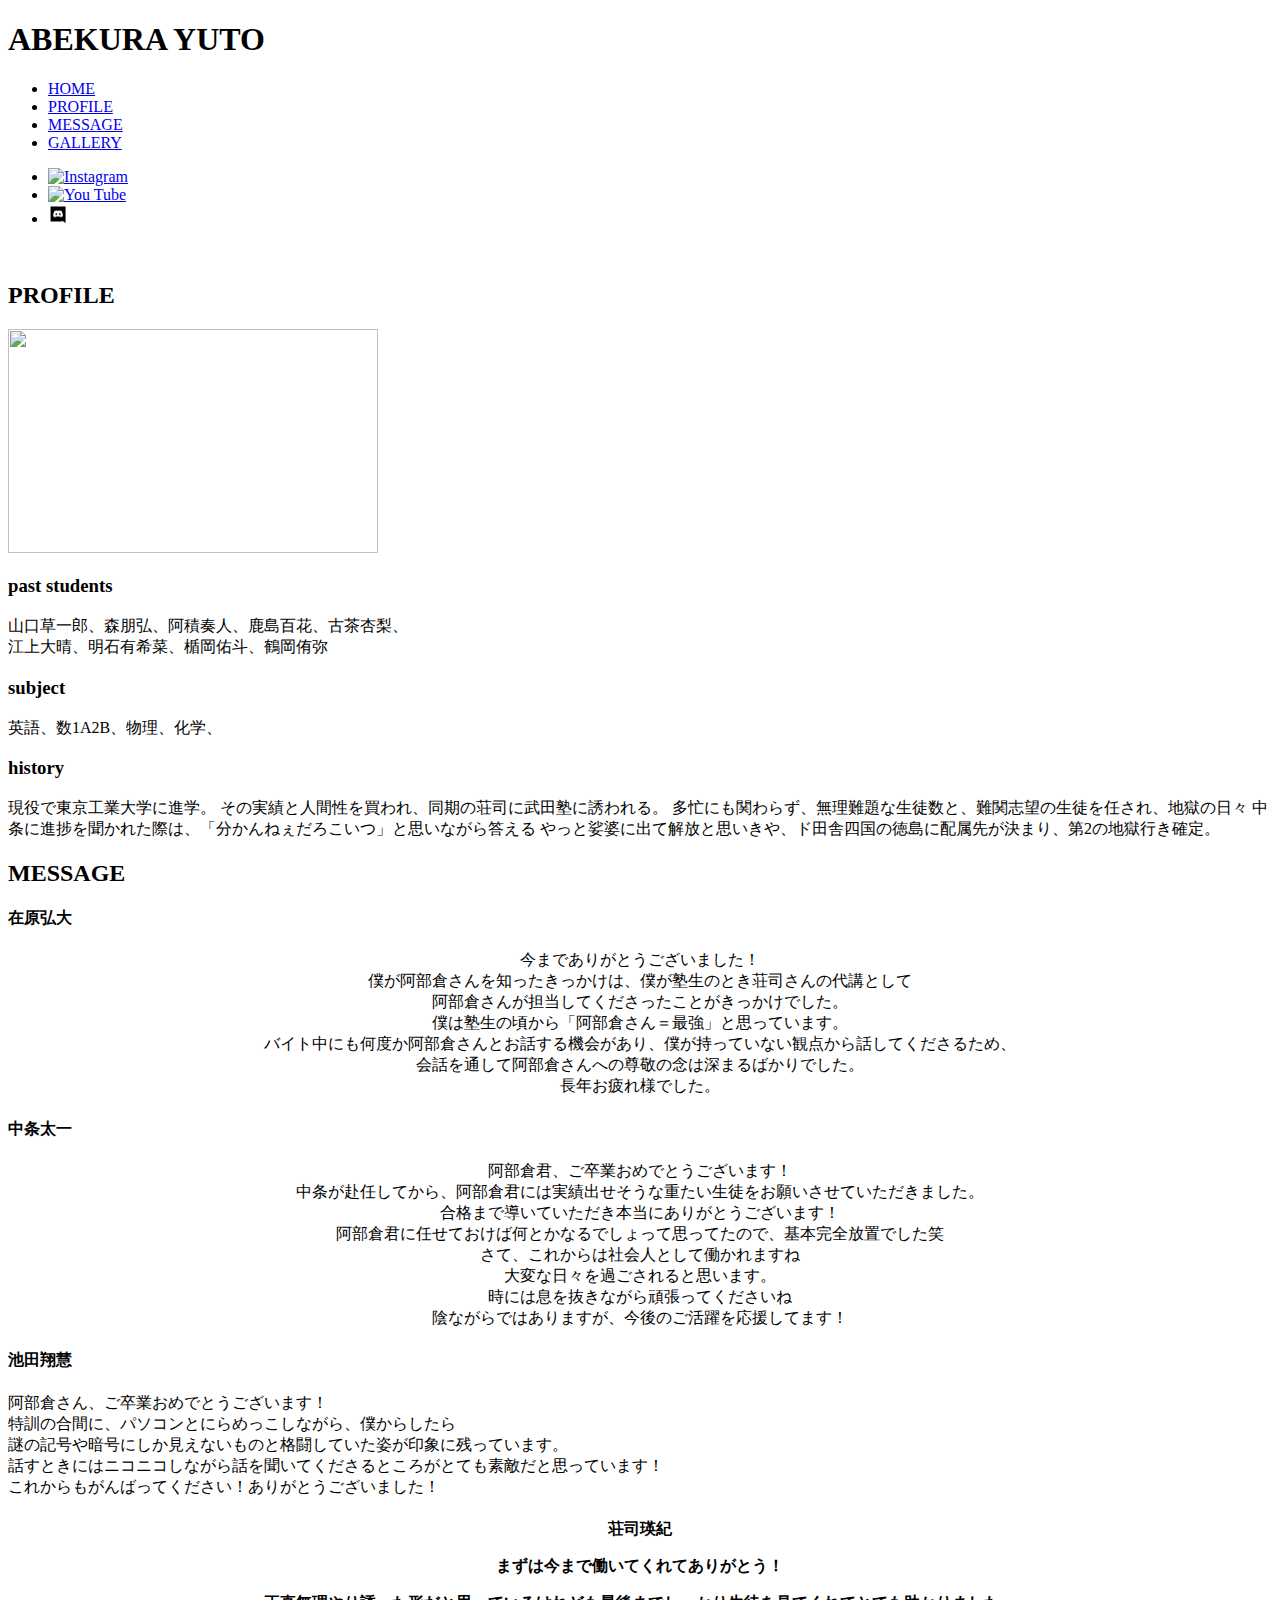
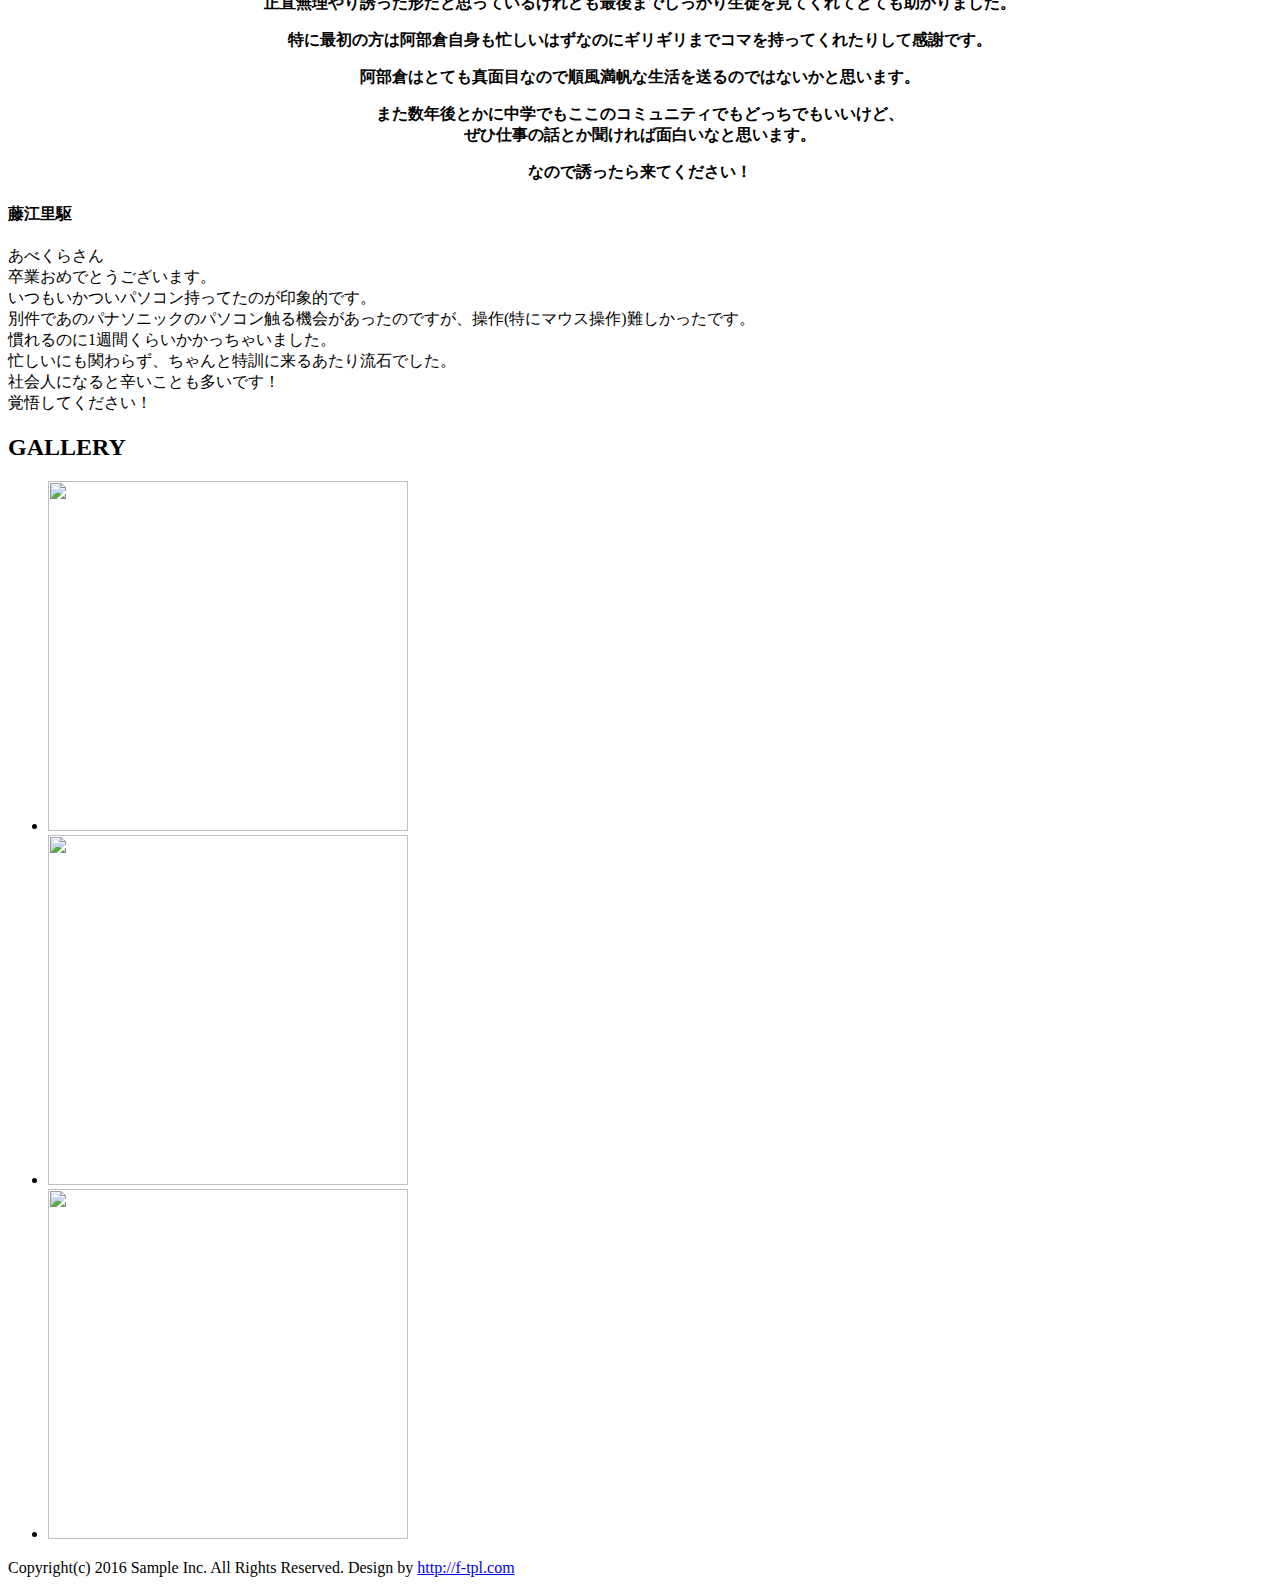
==== subpageabekura.html @ 3765abef "past student,historyを更新" ====
<!doctype html>
<html lang="ja">

<head>
	<meta charset="UTF-8">
	<meta name="description" content="お別れ会">
	<meta name="viewport" content="width=device-width">
	<title>ABEKURA YUTO | お別れ会</title>
	<link rel="stylesheet" media="all" href="css/style.css">
	<script src="https://ajax.googleapis.com/ajax/libs/jquery/1.8.0/jquery.min.js"></script>
	<script src="js/script.js"></script>
</head>

<body id="top">
	<div id="wrapper">

		<div id="sidebar">
			<div id="sidebarWrap">
				<h1>ABEKURA YUTO</h1>
				<nav id="mainnav">
					<p id="menuWrap"><a id="menu"><span id="menuBtn"></span></a></p>
					<div class="panel">
						<ul>
							<li><a href="index.html">HOME</a></li>
							<li><a href="#sec11">PROFILE</a></li>
							<li><a href="#sec01">MESSAGE</a></li>
							<li><a href="#sec02">GALLERY</a></li>

						</ul>
						<ul id="sns">
							<li><a href="https://www.instagram.com/kanau888/?igshid=YmMyMTA2M2Y%3D" target="_blank"><img src="images/iconInsta.png" width="20" height="20"
										alt="Instagram"></a></li>
							<li><a href="https://www.youtube.com/@takedajuku/featured" target="_blank"><img src="images/iconYouTube.png" width="20" height="20"
										alt="You Tube"></a></li>
							<li><a href="https://discord.gg/agzUURZ7" target="_blank"><img src="images/discord-new-logo.png" width="20" height="20"
										alt="Discord"></a></li>
						</ul>
					</div>
				</nav>
			</div>
		</div>

		<div id="content">
			<p id="mainImg"><img src="images/Thankyou.jpg" alt=""></p>
			<!-- PROJECT　阿部倉さん -->
			<section id="sec11">
				<header>
					<h2><span>PROFILE</span></h2>
				</header>
				<div class="inner">
					<div class="article">
						<img src="images/sugiura.png" width="370" height="224" alt="">
						<h3>past students</h3>
						<p>山口草一郎、森朋弘、阿積奏人、鹿島百花、古茶杏梨、<br>
							江上大晴、明石有希菜、楯岡佑斗、鶴岡侑弥</p>
						<h3>subject</h3>
						<p>
							英語、数1A2B、物理、化学、
						</p>
						<h3>history</h3>
						<p>現役で東京工業大学に進学。
							その実績と人間性を買われ、同期の荘司に武田塾に誘われる。
							多忙にも関わらず、無理難題な生徒数と、難関志望の生徒を任され、地獄の日々
							中条に進捗を聞かれた際は、「分かんねぇだろこいつ」と思いながら答える
							やっと娑婆に出て解放と思いきや、ド田舎四国の徳島に配属先が決まり、第2の地獄行き確定。</p>
					</div>
				</div>
			</section>
			<!-- // PROJECT　阿部倉さん -->


			<!-- MESSAGE -->
			<section id="sec01">
				<header>
					<h2><span>MESSAGE</span></h2>
				</header>
				<div class="innerS">
					<h4>在原弘大</h4>
					<p style="text-align:center">
						今までありがとうございました！<br>
						僕が阿部倉さんを知ったきっかけは、僕が塾生のとき荘司さんの代講として<br>
						阿部倉さんが担当してくださったことがきっかけでした。<br>
						僕は塾生の頃から「阿部倉さん＝最強」と思っています。<br>
						バイト中にも何度か阿部倉さんとお話する機会があり、僕が持っていない観点から話してくださるため、<br>
						会話を通して阿部倉さんへの尊敬の念は深まるばかりでした。<br>
						長年お疲れ様でした。
					</p>
					<h4>中条太一</h4>
					<p style="text-align:center">
						阿部倉君、ご卒業おめでとうございます！<br>
						中条が赴任してから、阿部倉君には実績出せそうな重たい生徒をお願いさせていただきました。<br>
						合格まで導いていただき本当にありがとうございます！<br>
						阿部倉君に任せておけば何とかなるでしょって思ってたので、基本完全放置でした笑<br>
						さて、これからは社会人として働かれますね<br>
						大変な日々を過ごされると思います。<br>
						時には息を抜きながら頑張ってくださいね<br>
						陰ながらではありますが、今後のご活躍を応援してます！
					</p>
					<h4>池田翔慧</h4>
					<p>
						阿部倉さん、ご卒業おめでとうございます！<br>
						特訓の合間に、パソコンとにらめっこしながら、僕からしたら<br>
						謎の記号や暗号にしか見えないものと格闘していた姿が印象に残っています。<br>
						話すときにはニコニコしながら話を聞いてくださるところがとても素敵だと思っています！<br>
						これからもがんばってください！ありがとうございました！
					</p>
					<h4 style="text-align:center">荘司瑛紀
						<p>まずは今まで働いてくれてありがとう！</p>
						<p>正直無理やり誘った形だと思っているけれども最後までしっかり生徒を見てくれてとても助かりました。</p>
						<p>特に最初の方は阿部倉自身も忙しいはずなのにギリギリまでコマを持ってくれたりして感謝です。</p>
						<p>阿部倉はとても真面目なので順風満帆な生活を送るのではないかと思います。</p>
						<p>また数年後とかに中学でもここのコミュニティでもどっちでもいいけど、<br>ぜひ仕事の話とか聞ければ面白いなと思います。</p>
						<p>なので誘ったら来てください！</p>

					</h4>
					<h4>藤江里駆</h4>
					<p>
						あべくらさん<br>
						卒業おめでとうございます。<br>
						いつもいかついパソコン持ってたのが印象的です。<br>
						別件であのパナソニックのパソコン触る機会があったのですが、操作(特にマウス操作)難しかったです。<br>
						慣れるのに1週間くらいかかっちゃいました。<br>
						忙しいにも関わらず、ちゃんと特訓に来るあたり流石でした。<br>
						社会人になると辛いことも多いです！<br>
						覚悟してください！<br>
					</p>
	

					
				</div>
			</section>
			<!-- // MESSAGE -->






			<!-- GALLERY -->
			<section id="sec02">
				<header>
					<h2><span>GALLERY</span></h2>
				</header>
				<ul id="gallery">
					<li><img src="images/iwasakisann.jpg" width="360" height="350" alt=""></li>
					<li><img src="images/iwasakisann.jpg" width="360" height="350" alt=""></li>
					<li><img src="images/iwasakisann.jpg" width="360" height="350" alt=""></li>
				</ul>
			</section>
			<!-- // GALLERY -->




			<footer id="footer">
				Copyright(c) 2016 Sample Inc. All Rights Reserved. Design by <a href="http://f-tpl.com"
					target="_blank">http://f-tpl.com</a><!-- ←クレジット表記を外す場合はシリアルキーが必要です http://f-tpl.com/credit/ -->
			</footer>

		</div>
	</div>

</body>

</html>
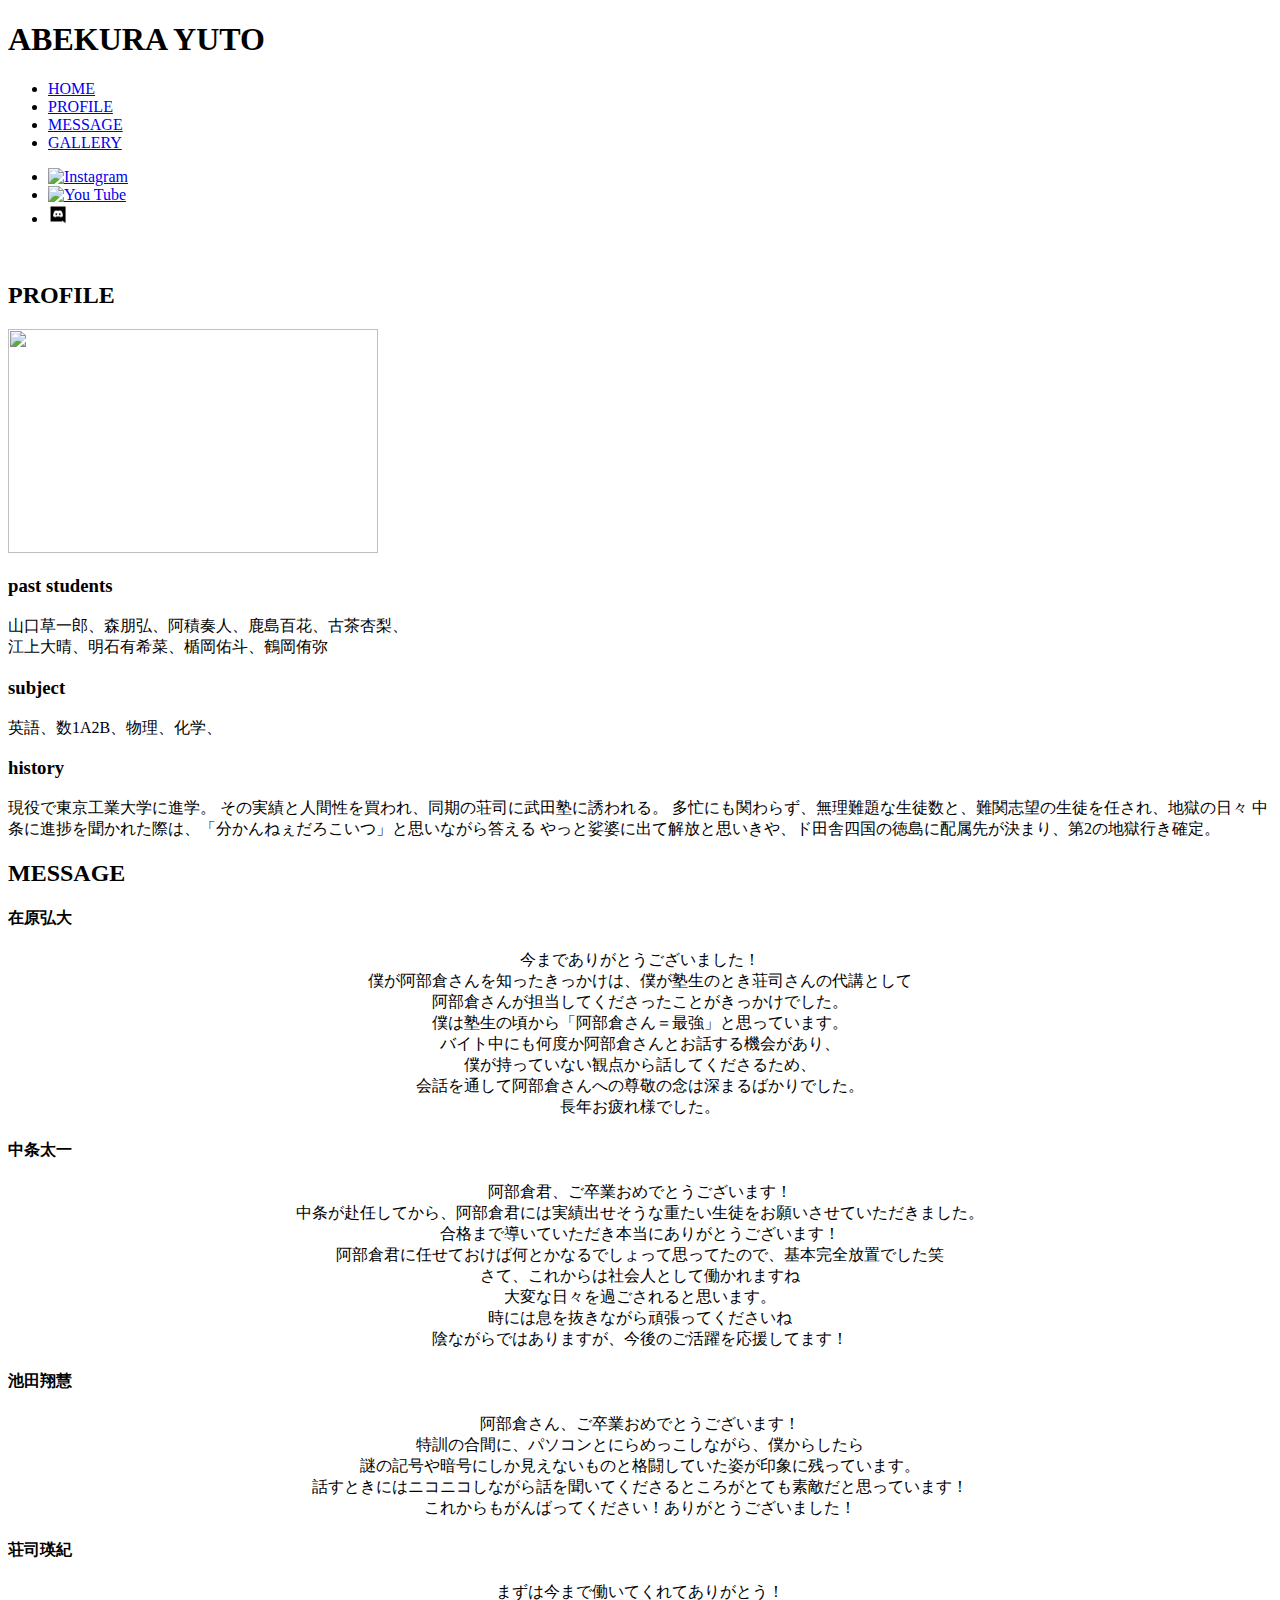
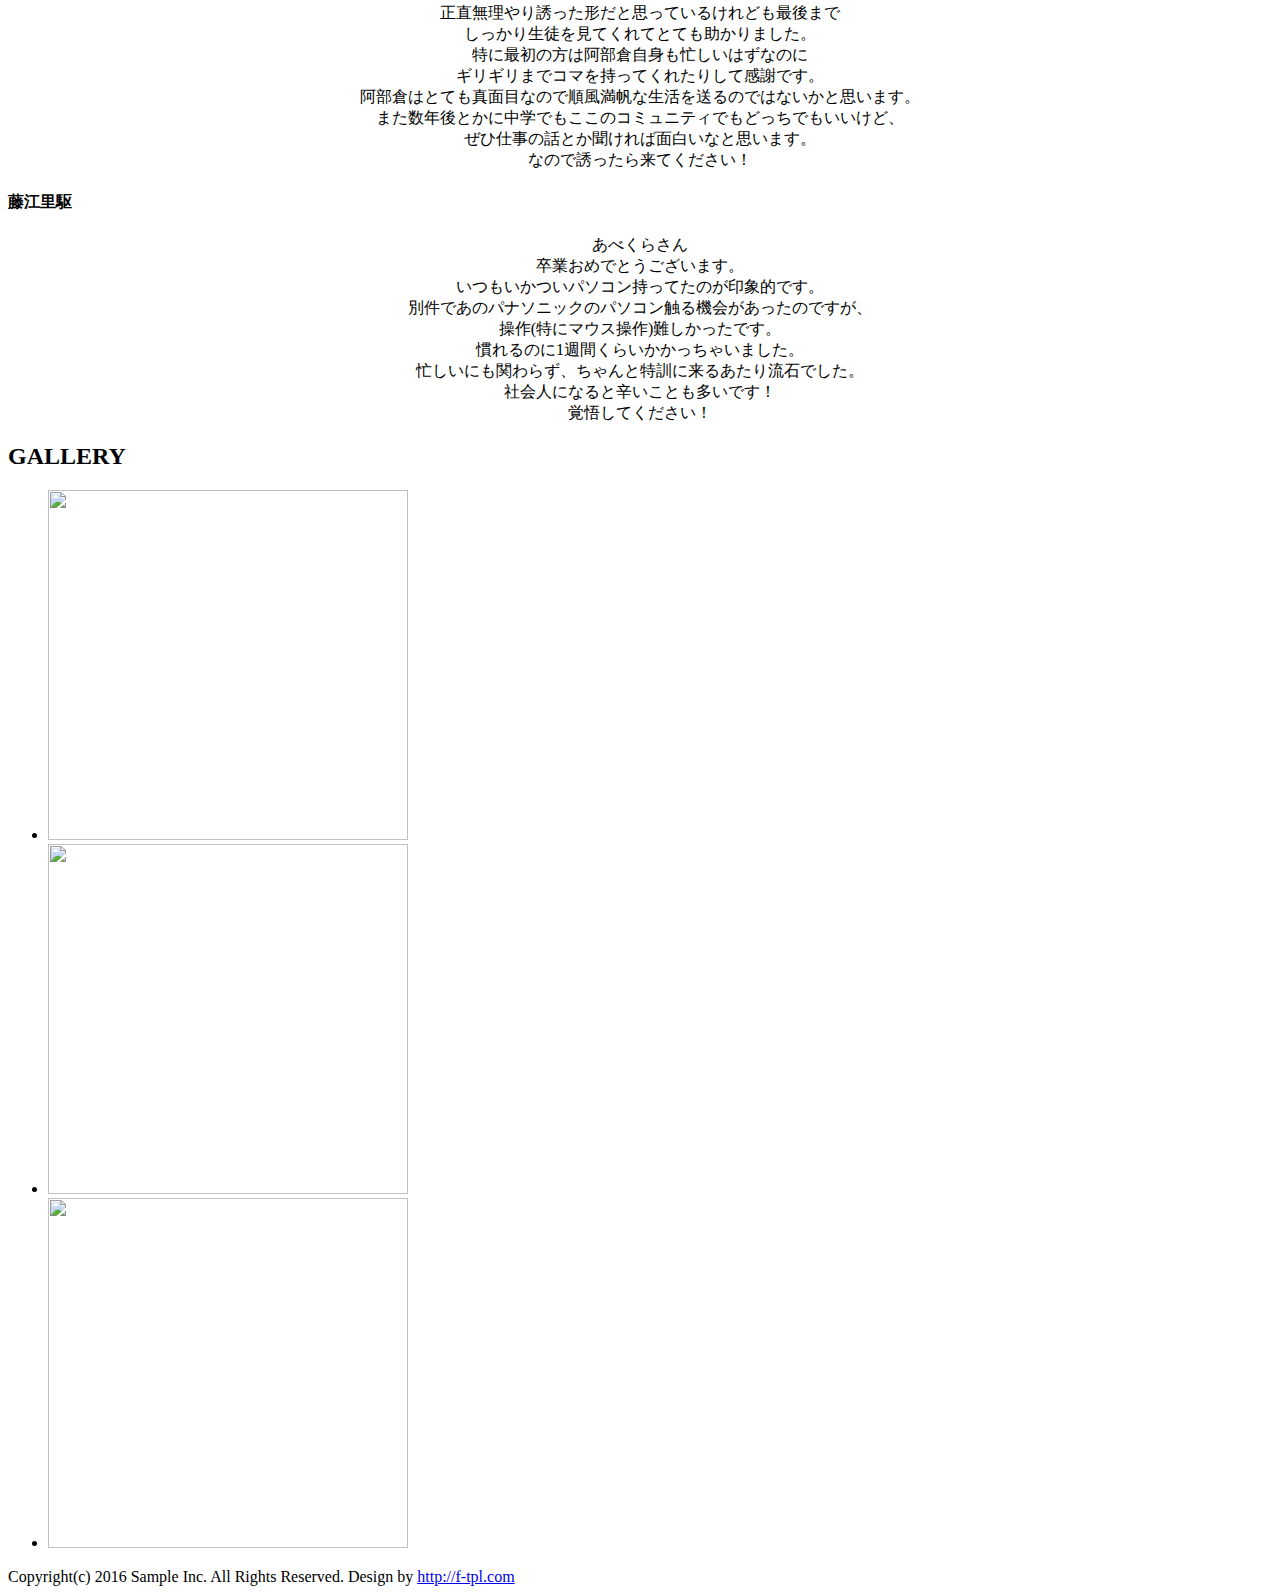
==== commit 0a784497: "メッセージの行修正" ====
--- a/subpageabekura.html
+++ b/subpageabekura.html
@@ -81,7 +81,8 @@
 						僕が阿部倉さんを知ったきっかけは、僕が塾生のとき荘司さんの代講として<br>
 						阿部倉さんが担当してくださったことがきっかけでした。<br>
 						僕は塾生の頃から「阿部倉さん＝最強」と思っています。<br>
-						バイト中にも何度か阿部倉さんとお話する機会があり、僕が持っていない観点から話してくださるため、<br>
+						バイト中にも何度か阿部倉さんとお話する機会があり、<br>
+						僕が持っていない観点から話してくださるため、<br>
 						会話を通して阿部倉さんへの尊敬の念は深まるばかりでした。<br>
 						長年お疲れ様でした。
 					</p>
@@ -97,32 +98,37 @@
 						陰ながらではありますが、今後のご活躍を応援してます！
 					</p>
 					<h4>池田翔慧</h4>
-					<p>
+					<p style="text-align:center">
 						阿部倉さん、ご卒業おめでとうございます！<br>
 						特訓の合間に、パソコンとにらめっこしながら、僕からしたら<br>
 						謎の記号や暗号にしか見えないものと格闘していた姿が印象に残っています。<br>
 						話すときにはニコニコしながら話を聞いてくださるところがとても素敵だと思っています！<br>
 						これからもがんばってください！ありがとうございました！
 					</p>
-					<h4 style="text-align:center">荘司瑛紀
-						<p>まずは今まで働いてくれてありがとう！</p>
-						<p>正直無理やり誘った形だと思っているけれども最後までしっかり生徒を見てくれてとても助かりました。</p>
-						<p>特に最初の方は阿部倉自身も忙しいはずなのにギリギリまでコマを持ってくれたりして感謝です。</p>
-						<p>阿部倉はとても真面目なので順風満帆な生活を送るのではないかと思います。</p>
-						<p>また数年後とかに中学でもここのコミュニティでもどっちでもいいけど、<br>ぜひ仕事の話とか聞ければ面白いなと思います。</p>
-						<p>なので誘ったら来てください！</p>
+					<h4>荘司瑛紀</h4>
+					<p style="text-align:center">
+						まずは今まで働いてくれてありがとう！<br>
+						正直無理やり誘った形だと思っているけれども最後まで<br>
+						しっかり生徒を見てくれてとても助かりました。<br>
+						特に最初の方は阿部倉自身も忙しいはずなのに<br>
+						ギリギリまでコマを持ってくれたりして感謝です。<br>
+						阿部倉はとても真面目なので順風満帆な生活を送るのではないかと思います。<br>
+						また数年後とかに中学でもここのコミュニティでもどっちでもいいけど、<br>
+						ぜひ仕事の話とか聞ければ面白いなと思います。<br>
+						なので誘ったら来てください！
 
-					</h4>
+					</p>
 					<h4>藤江里駆</h4>
-					<p>
+					<p style="text-align:center">
 						あべくらさん<br>
 						卒業おめでとうございます。<br>
 						いつもいかついパソコン持ってたのが印象的です。<br>
-						別件であのパナソニックのパソコン触る機会があったのですが、操作(特にマウス操作)難しかったです。<br>
+						別件であのパナソニックのパソコン触る機会があったのですが、<br>
+						操作(特にマウス操作)難しかったです。<br>
 						慣れるのに1週間くらいかかっちゃいました。<br>
 						忙しいにも関わらず、ちゃんと特訓に来るあたり流石でした。<br>
 						社会人になると辛いことも多いです！<br>
-						覚悟してください！<br>
+						覚悟してください！
 					</p>
 	
 
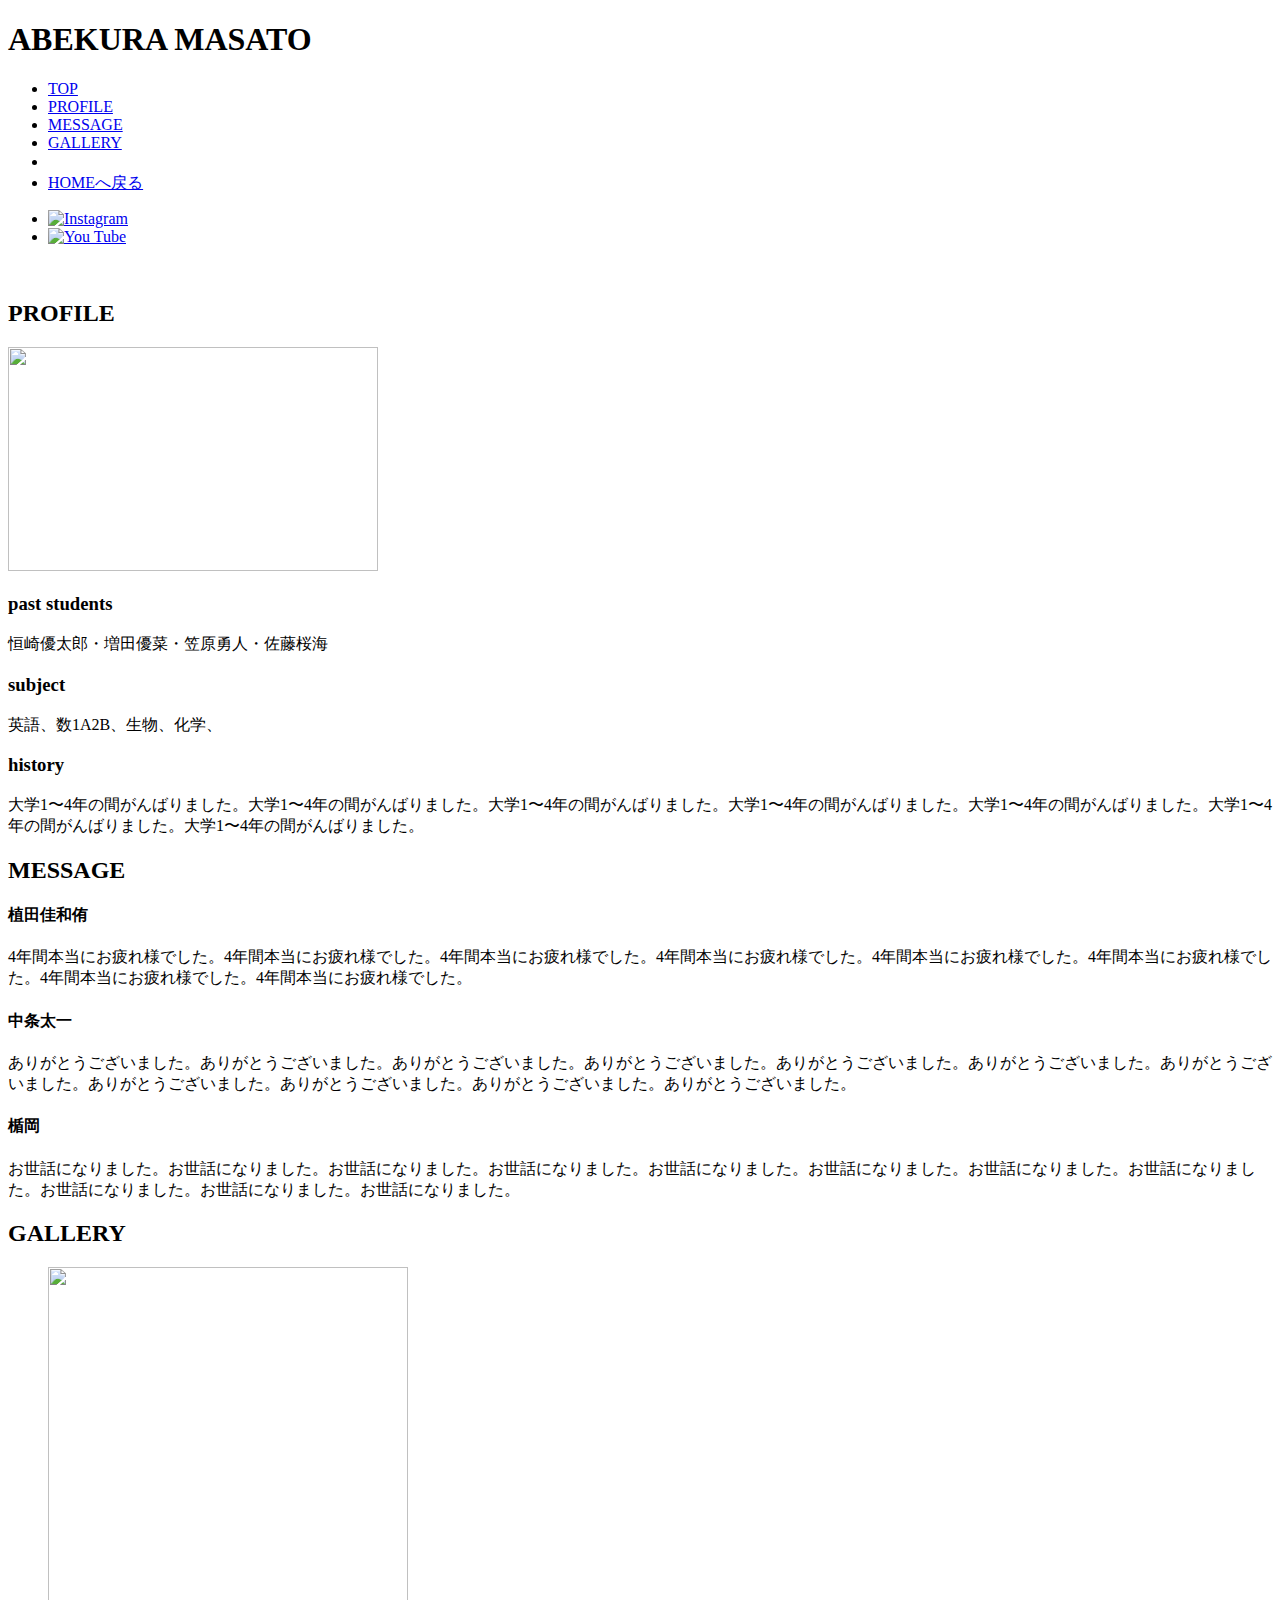
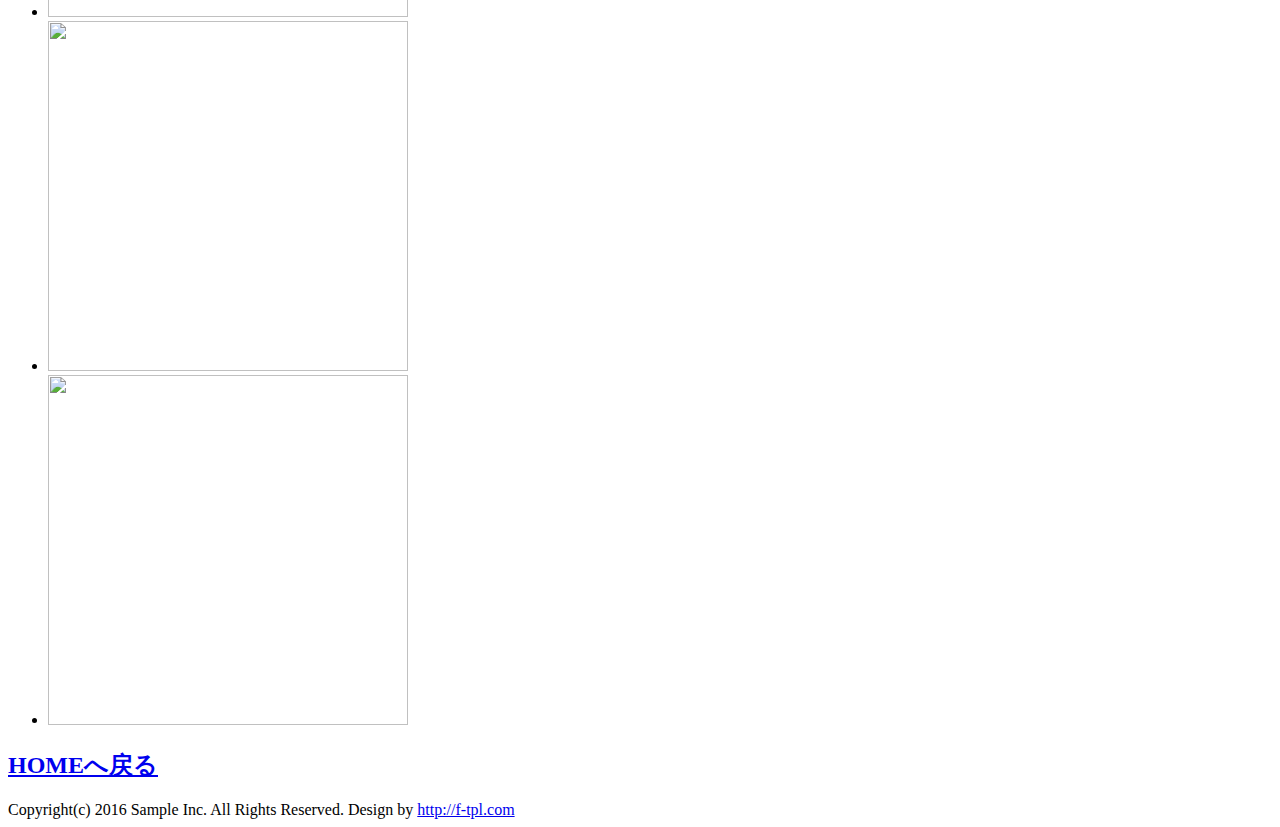
==== commit 686027d4: "マージ用" ====
--- a/subpageabekura.html
+++ b/subpageabekura.html
@@ -16,24 +16,23 @@
 
 		<div id="sidebar">
 			<div id="sidebarWrap">
-				<h1>ABEKURA YUTO</h1>
+				<h1>ABEKURA MASATO</h1>
 				<nav id="mainnav">
 					<p id="menuWrap"><a id="menu"><span id="menuBtn"></span></a></p>
 					<div class="panel">
 						<ul>
-							<li><a href="index.html">HOME</a></li>
+							<li><a href="#top">TOP</a></li>
 							<li><a href="#sec11">PROFILE</a></li>
 							<li><a href="#sec01">MESSAGE</a></li>
 							<li><a href="#sec02">GALLERY</a></li>
-
+							<li>　　　</li>
+							<li><a href="index.html">HOMEへ戻る</a></li>
 						</ul>
 						<ul id="sns">
-							<li><a href="https://www.instagram.com/kanau888/?igshid=YmMyMTA2M2Y%3D" target="_blank"><img src="images/iconInsta.png" width="20" height="20"
-										alt="Instagram"></a></li>
-							<li><a href="https://www.youtube.com/@takedajuku/featured" target="_blank"><img src="images/iconYouTube.png" width="20" height="20"
-										alt="You Tube"></a></li>
-							<li><a href="https://discord.gg/agzUURZ7" target="_blank"><img src="images/discord-new-logo.png" width="20" height="20"
-										alt="Discord"></a></li>
+							<li><a href="https://www.instagram.com/kanau888/?igshid=YmMyMTA2M2Y%3D" target="_blank"><img
+										src="images/iconInsta.png" width="20" height="20" alt="Instagram"></a></li>
+							<li><a href="https://www.youtube.com/@takedajuku/featured" target="_blank"><img
+										src="images/iconYouTube.png" width="20" height="20" alt="You Tube"></a></li>
 						</ul>
 					</div>
 				</nav>
@@ -49,20 +48,17 @@
 				</header>
 				<div class="inner">
 					<div class="article">
-						<img src="images/sugiura.png" width="370" height="224" alt="">
+						<img src="images/abekurasann/abekurasannkao.jpg" width="370" height="224" alt="">
 						<h3>past students</h3>
-						<p>山口草一郎、森朋弘、阿積奏人、鹿島百花、古茶杏梨、<br>
-							江上大晴、明石有希菜、楯岡佑斗、鶴岡侑弥</p>
+						<p>恒崎優太郎・増田優菜・笠原勇人・佐藤桜海</p>
 						<h3>subject</h3>
 						<p>
-							英語、数1A2B、物理、化学、
+							英語、数1A2B、生物、化学、
 						</p>
 						<h3>history</h3>
-						<p>現役で東京工業大学に進学。
-							その実績と人間性を買われ、同期の荘司に武田塾に誘われる。
-							多忙にも関わらず、無理難題な生徒数と、難関志望の生徒を任され、地獄の日々
-							中条に進捗を聞かれた際は、「分かんねぇだろこいつ」と思いながら答える
-							やっと娑婆に出て解放と思いきや、ド田舎四国の徳島に配属先が決まり、第2の地獄行き確定。</p>
+						<p>
+							大学1〜4年の間がんばりました。大学1〜4年の間がんばりました。大学1〜4年の間がんばりました。大学1〜4年の間がんばりました。大学1〜4年の間がんばりました。大学1〜4年の間がんばりました。大学1〜4年の間がんばりました。
+						</p>
 					</div>
 				</div>
 			</section>
@@ -75,64 +71,19 @@
 					<h2><span>MESSAGE</span></h2>
 				</header>
 				<div class="innerS">
-					<h4>在原弘大</h4>
-					<p style="text-align:center">
-						今までありがとうございました！<br>
-						僕が阿部倉さんを知ったきっかけは、僕が塾生のとき荘司さんの代講として<br>
-						阿部倉さんが担当してくださったことがきっかけでした。<br>
-						僕は塾生の頃から「阿部倉さん＝最強」と思っています。<br>
-						バイト中にも何度か阿部倉さんとお話する機会があり、<br>
-						僕が持っていない観点から話してくださるため、<br>
-						会話を通して阿部倉さんへの尊敬の念は深まるばかりでした。<br>
-						長年お疲れ様でした。
+					<h4>植田佳和侑</h4>
+					<p>
+						4年間本当にお疲れ様でした。4年間本当にお疲れ様でした。4年間本当にお疲れ様でした。4年間本当にお疲れ様でした。4年間本当にお疲れ様でした。4年間本当にお疲れ様でした。4年間本当にお疲れ様でした。4年間本当にお疲れ様でした。
 					</p>
 					<h4>中条太一</h4>
-					<p style="text-align:center">
-						阿部倉君、ご卒業おめでとうございます！<br>
-						中条が赴任してから、阿部倉君には実績出せそうな重たい生徒をお願いさせていただきました。<br>
-						合格まで導いていただき本当にありがとうございます！<br>
-						阿部倉君に任せておけば何とかなるでしょって思ってたので、基本完全放置でした笑<br>
-						さて、これからは社会人として働かれますね<br>
-						大変な日々を過ごされると思います。<br>
-						時には息を抜きながら頑張ってくださいね<br>
-						陰ながらではありますが、今後のご活躍を応援してます！
+					<p>
+						ありがとうございました。ありがとうございました。ありがとうございました。ありがとうございました。ありがとうございました。ありがとうございました。ありがとうございました。ありがとうございました。ありがとうございました。ありがとうございました。ありがとうございました。
 					</p>
-					<h4>池田翔慧</h4>
-					<p style="text-align:center">
-						阿部倉さん、ご卒業おめでとうございます！<br>
-						特訓の合間に、パソコンとにらめっこしながら、僕からしたら<br>
-						謎の記号や暗号にしか見えないものと格闘していた姿が印象に残っています。<br>
-						話すときにはニコニコしながら話を聞いてくださるところがとても素敵だと思っています！<br>
-						これからもがんばってください！ありがとうございました！
+					<h4>楯岡</h4>
+					<p>
+						お世話になりました。お世話になりました。お世話になりました。お世話になりました。お世話になりました。お世話になりました。お世話になりました。お世話になりました。お世話になりました。お世話になりました。お世話になりました。
 					</p>
-					<h4>荘司瑛紀</h4>
-					<p style="text-align:center">
-						まずは今まで働いてくれてありがとう！<br>
-						正直無理やり誘った形だと思っているけれども最後まで<br>
-						しっかり生徒を見てくれてとても助かりました。<br>
-						特に最初の方は阿部倉自身も忙しいはずなのに<br>
-						ギリギリまでコマを持ってくれたりして感謝です。<br>
-						阿部倉はとても真面目なので順風満帆な生活を送るのではないかと思います。<br>
-						また数年後とかに中学でもここのコミュニティでもどっちでもいいけど、<br>
-						ぜひ仕事の話とか聞ければ面白いなと思います。<br>
-						なので誘ったら来てください！
 
-					</p>
-					<h4>藤江里駆</h4>
-					<p style="text-align:center">
-						あべくらさん<br>
-						卒業おめでとうございます。<br>
-						いつもいかついパソコン持ってたのが印象的です。<br>
-						別件であのパナソニックのパソコン触る機会があったのですが、<br>
-						操作(特にマウス操作)難しかったです。<br>
-						慣れるのに1週間くらいかかっちゃいました。<br>
-						忙しいにも関わらず、ちゃんと特訓に来るあたり流石でした。<br>
-						社会人になると辛いことも多いです！<br>
-						覚悟してください！
-					</p>
-	
-
-					
 				</div>
 			</section>
 			<!-- // MESSAGE -->
@@ -149,14 +100,17 @@
 				</header>
 				<ul id="gallery">
 					<li><img src="images/iwasakisann.jpg" width="360" height="350" alt=""></li>
-					<li><img src="images/iwasakisann.jpg" width="360" height="350" alt=""></li>
-					<li><img src="images/iwasakisann.jpg" width="360" height="350" alt=""></li>
+					<li><img src="images/abekurasann/abekurasann3.jpg" width="360" height="350" alt=""></li>
+					<li><img src="images/abekurasann/abekurasannname.jpg" width="360" height="350" alt=""></li>
 				</ul>
 			</section>
 			<!-- // GALLERY -->
 
-
-
+			<section>
+				<header>
+					<h2><span><a href="index.html">HOMEへ戻る</a></span></h2>
+				</header>
+			</section>
 
 			<footer id="footer">
 				Copyright(c) 2016 Sample Inc. All Rights Reserved. Design by <a href="http://f-tpl.com"
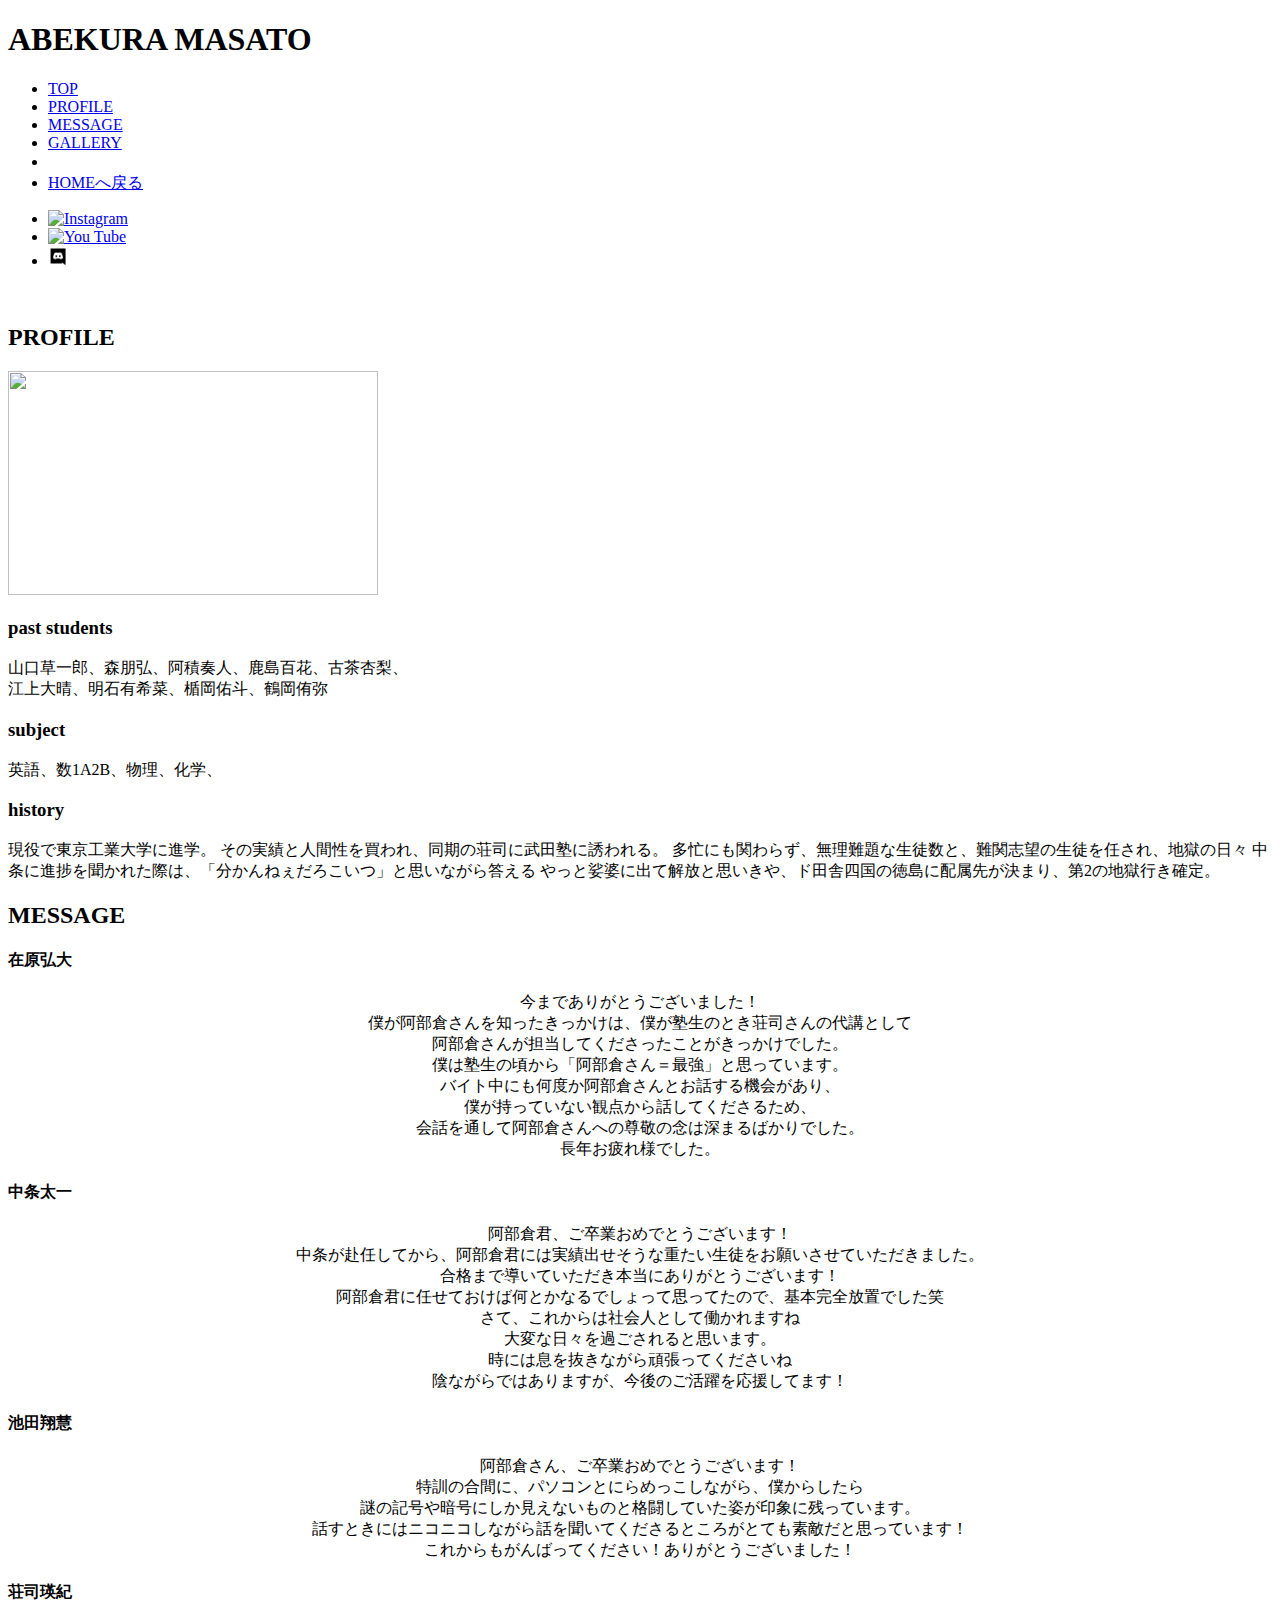
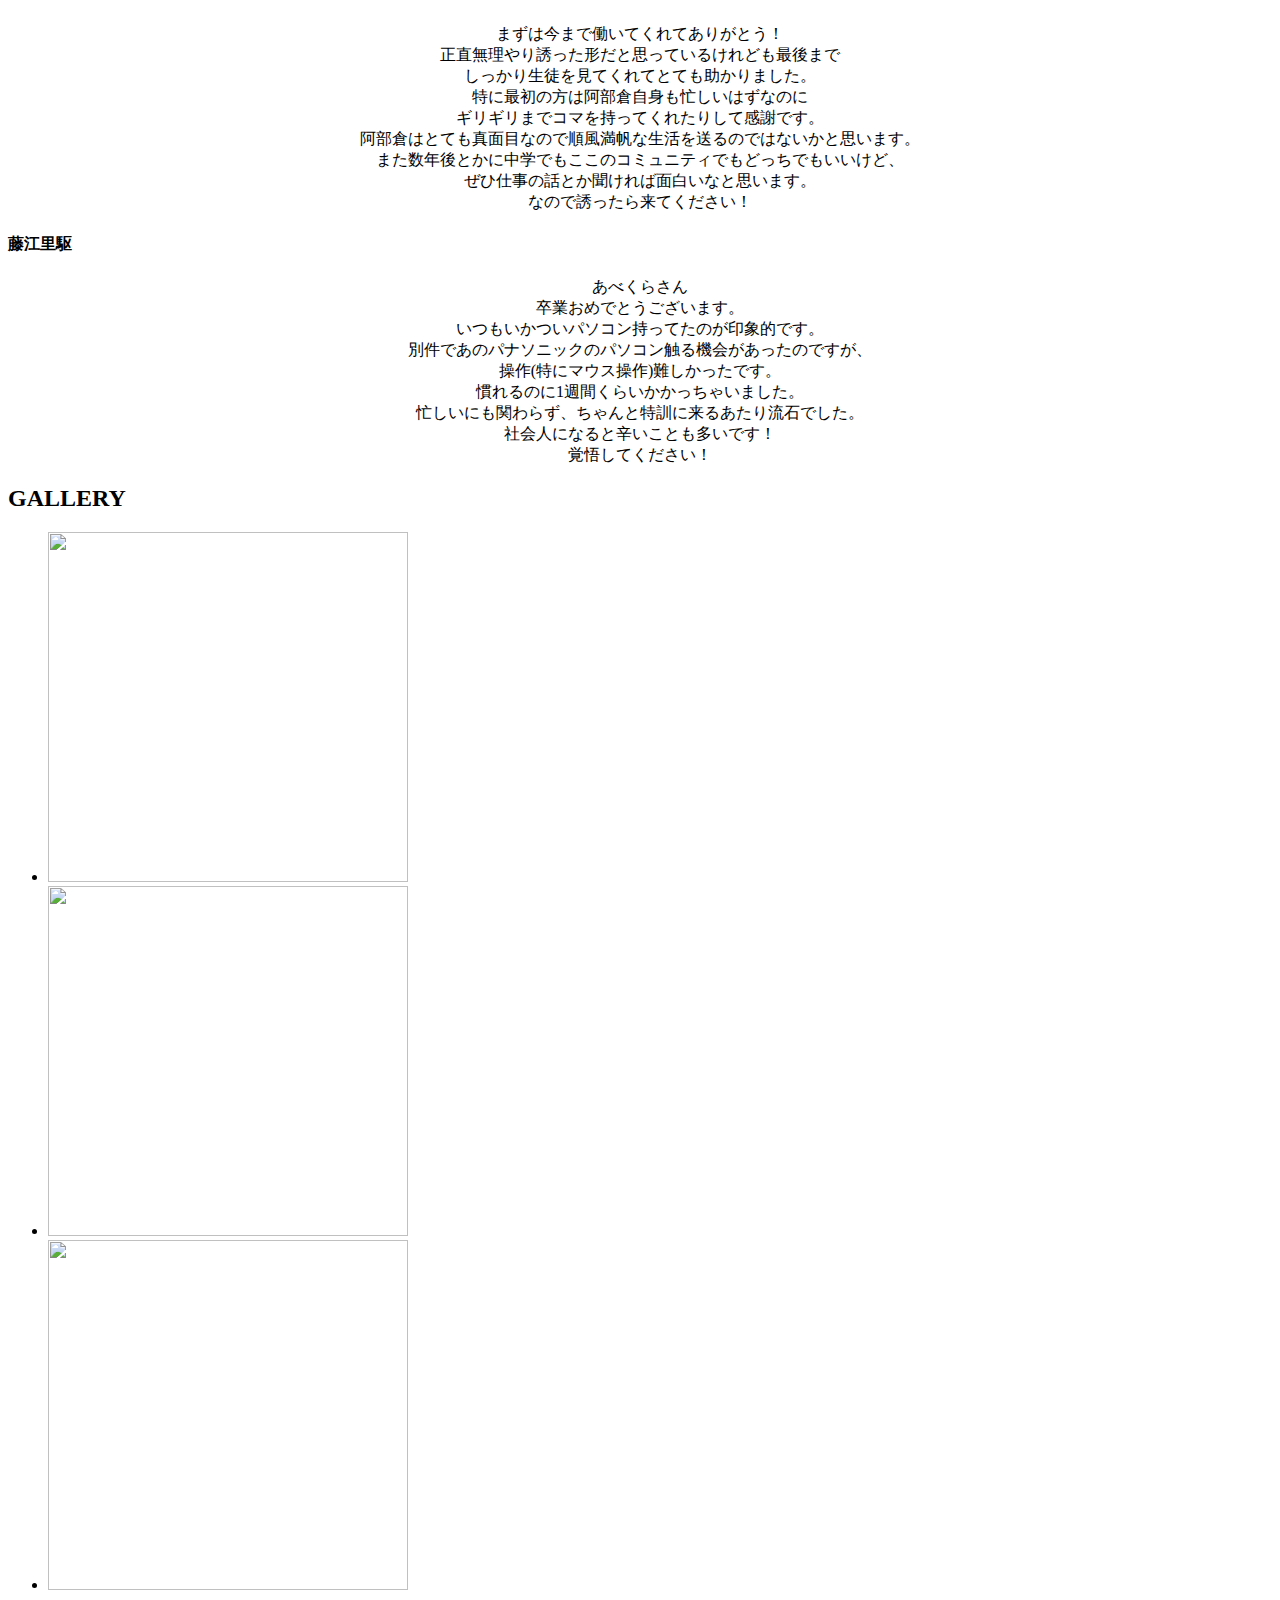
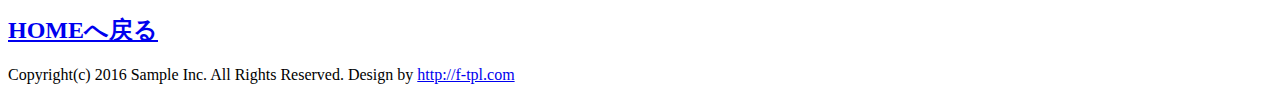
==== commit 76e58771: "Update subpageabekura.html" ====
--- a/subpageabekura.html
+++ b/subpageabekura.html
@@ -33,6 +33,8 @@
 										src="images/iconInsta.png" width="20" height="20" alt="Instagram"></a></li>
 							<li><a href="https://www.youtube.com/@takedajuku/featured" target="_blank"><img
 										src="images/iconYouTube.png" width="20" height="20" alt="You Tube"></a></li>
+							<li><a href="https://discord.gg/agzUURZ7" target="_blank"><img 
+										src="images/discord-new-logo.png" width="20" height="20" alt="Discord"></a></li>
 						</ul>
 					</div>
 				</nav>
@@ -50,15 +52,18 @@
 					<div class="article">
 						<img src="images/abekurasann/abekurasannkao.jpg" width="370" height="224" alt="">
 						<h3>past students</h3>
-						<p>恒崎優太郎・増田優菜・笠原勇人・佐藤桜海</p>
+						<p>山口草一郎、森朋弘、阿積奏人、鹿島百花、古茶杏梨、<br>
+							江上大晴、明石有希菜、楯岡佑斗、鶴岡侑弥</p>
 						<h3>subject</h3>
 						<p>
-							英語、数1A2B、生物、化学、
+							英語、数1A2B、物理、化学、
 						</p>
 						<h3>history</h3>
-						<p>
-							大学1〜4年の間がんばりました。大学1〜4年の間がんばりました。大学1〜4年の間がんばりました。大学1〜4年の間がんばりました。大学1〜4年の間がんばりました。大学1〜4年の間がんばりました。大学1〜4年の間がんばりました。
-						</p>
+						<p>現役で東京工業大学に進学。
+							その実績と人間性を買われ、同期の荘司に武田塾に誘われる。
+							多忙にも関わらず、無理難題な生徒数と、難関志望の生徒を任され、地獄の日々
+							中条に進捗を聞かれた際は、「分かんねぇだろこいつ」と思いながら答える
+							やっと娑婆に出て解放と思いきや、ド田舎四国の徳島に配属先が決まり、第2の地獄行き確定。</p>
 					</div>
 				</div>
 			</section>
@@ -71,19 +76,62 @@
 					<h2><span>MESSAGE</span></h2>
 				</header>
 				<div class="innerS">
-					<h4>植田佳和侑</h4>
-					<p>
-						4年間本当にお疲れ様でした。4年間本当にお疲れ様でした。4年間本当にお疲れ様でした。4年間本当にお疲れ様でした。4年間本当にお疲れ様でした。4年間本当にお疲れ様でした。4年間本当にお疲れ様でした。4年間本当にお疲れ様でした。
+					<h4>在原弘大</h4>
+					<p style="text-align:center">
+						今までありがとうございました！<br>
+						僕が阿部倉さんを知ったきっかけは、僕が塾生のとき荘司さんの代講として<br>
+						阿部倉さんが担当してくださったことがきっかけでした。<br>
+						僕は塾生の頃から「阿部倉さん＝最強」と思っています。<br>
+						バイト中にも何度か阿部倉さんとお話する機会があり、<br>
+						僕が持っていない観点から話してくださるため、<br>
+						会話を通して阿部倉さんへの尊敬の念は深まるばかりでした。<br>
+						長年お疲れ様でした。
 					</p>
 					<h4>中条太一</h4>
-					<p>
-						ありがとうございました。ありがとうございました。ありがとうございました。ありがとうございました。ありがとうございました。ありがとうございました。ありがとうございました。ありがとうございました。ありがとうございました。ありがとうございました。ありがとうございました。
+					<p style="text-align:center">
+						阿部倉君、ご卒業おめでとうございます！<br>
+						中条が赴任してから、阿部倉君には実績出せそうな重たい生徒をお願いさせていただきました。<br>
+						合格まで導いていただき本当にありがとうございます！<br>
+						阿部倉君に任せておけば何とかなるでしょって思ってたので、基本完全放置でした笑<br>
+						さて、これからは社会人として働かれますね<br>
+						大変な日々を過ごされると思います。<br>
+						時には息を抜きながら頑張ってくださいね<br>
+						陰ながらではありますが、今後のご活躍を応援してます！
 					</p>
-					<h4>楯岡</h4>
-					<p>
-						お世話になりました。お世話になりました。お世話になりました。お世話になりました。お世話になりました。お世話になりました。お世話になりました。お世話になりました。お世話になりました。お世話になりました。お世話になりました。
+					<h4>池田翔慧</h4>
+					<p style="text-align:center">
+						阿部倉さん、ご卒業おめでとうございます！<br>
+						特訓の合間に、パソコンとにらめっこしながら、僕からしたら<br>
+						謎の記号や暗号にしか見えないものと格闘していた姿が印象に残っています。<br>
+						話すときにはニコニコしながら話を聞いてくださるところがとても素敵だと思っています！<br>
+						これからもがんばってください！ありがとうございました！
 					</p>
+					<h4>荘司瑛紀</h4>
+					<p style="text-align:center">
+						まずは今まで働いてくれてありがとう！<br>
+						正直無理やり誘った形だと思っているけれども最後まで<br>
+						しっかり生徒を見てくれてとても助かりました。<br>
+						特に最初の方は阿部倉自身も忙しいはずなのに<br>
+						ギリギリまでコマを持ってくれたりして感謝です。<br>
+						阿部倉はとても真面目なので順風満帆な生活を送るのではないかと思います。<br>
+						また数年後とかに中学でもここのコミュニティでもどっちでもいいけど、<br>
+						ぜひ仕事の話とか聞ければ面白いなと思います。<br>
+						なので誘ったら来てください！
 
+					</p>
+					<h4>藤江里駆</h4>
+					<p style="text-align:center">
+						あべくらさん<br>
+						卒業おめでとうございます。<br>
+						いつもいかついパソコン持ってたのが印象的です。<br>
+						別件であのパナソニックのパソコン触る機会があったのですが、<br>
+						操作(特にマウス操作)難しかったです。<br>
+						慣れるのに1週間くらいかかっちゃいました。<br>
+						忙しいにも関わらず、ちゃんと特訓に来るあたり流石でした。<br>
+						社会人になると辛いことも多いです！<br>
+						覚悟してください！
+					</p>
+					
 				</div>
 			</section>
 			<!-- // MESSAGE -->
@@ -99,7 +147,7 @@
 					<h2><span>GALLERY</span></h2>
 				</header>
 				<ul id="gallery">
-					<li><img src="images/iwasakisann.jpg" width="360" height="350" alt=""></li>
+					<li><img src="images/abekurasann/tateokakunn.jpg" width="360" height="350" alt=""></li>
 					<li><img src="images/abekurasann/abekurasann3.jpg" width="360" height="350" alt=""></li>
 					<li><img src="images/abekurasann/abekurasannname.jpg" width="360" height="350" alt=""></li>
 				</ul>
@@ -122,4 +170,4 @@
 
 </body>
 
-</html>+</html>
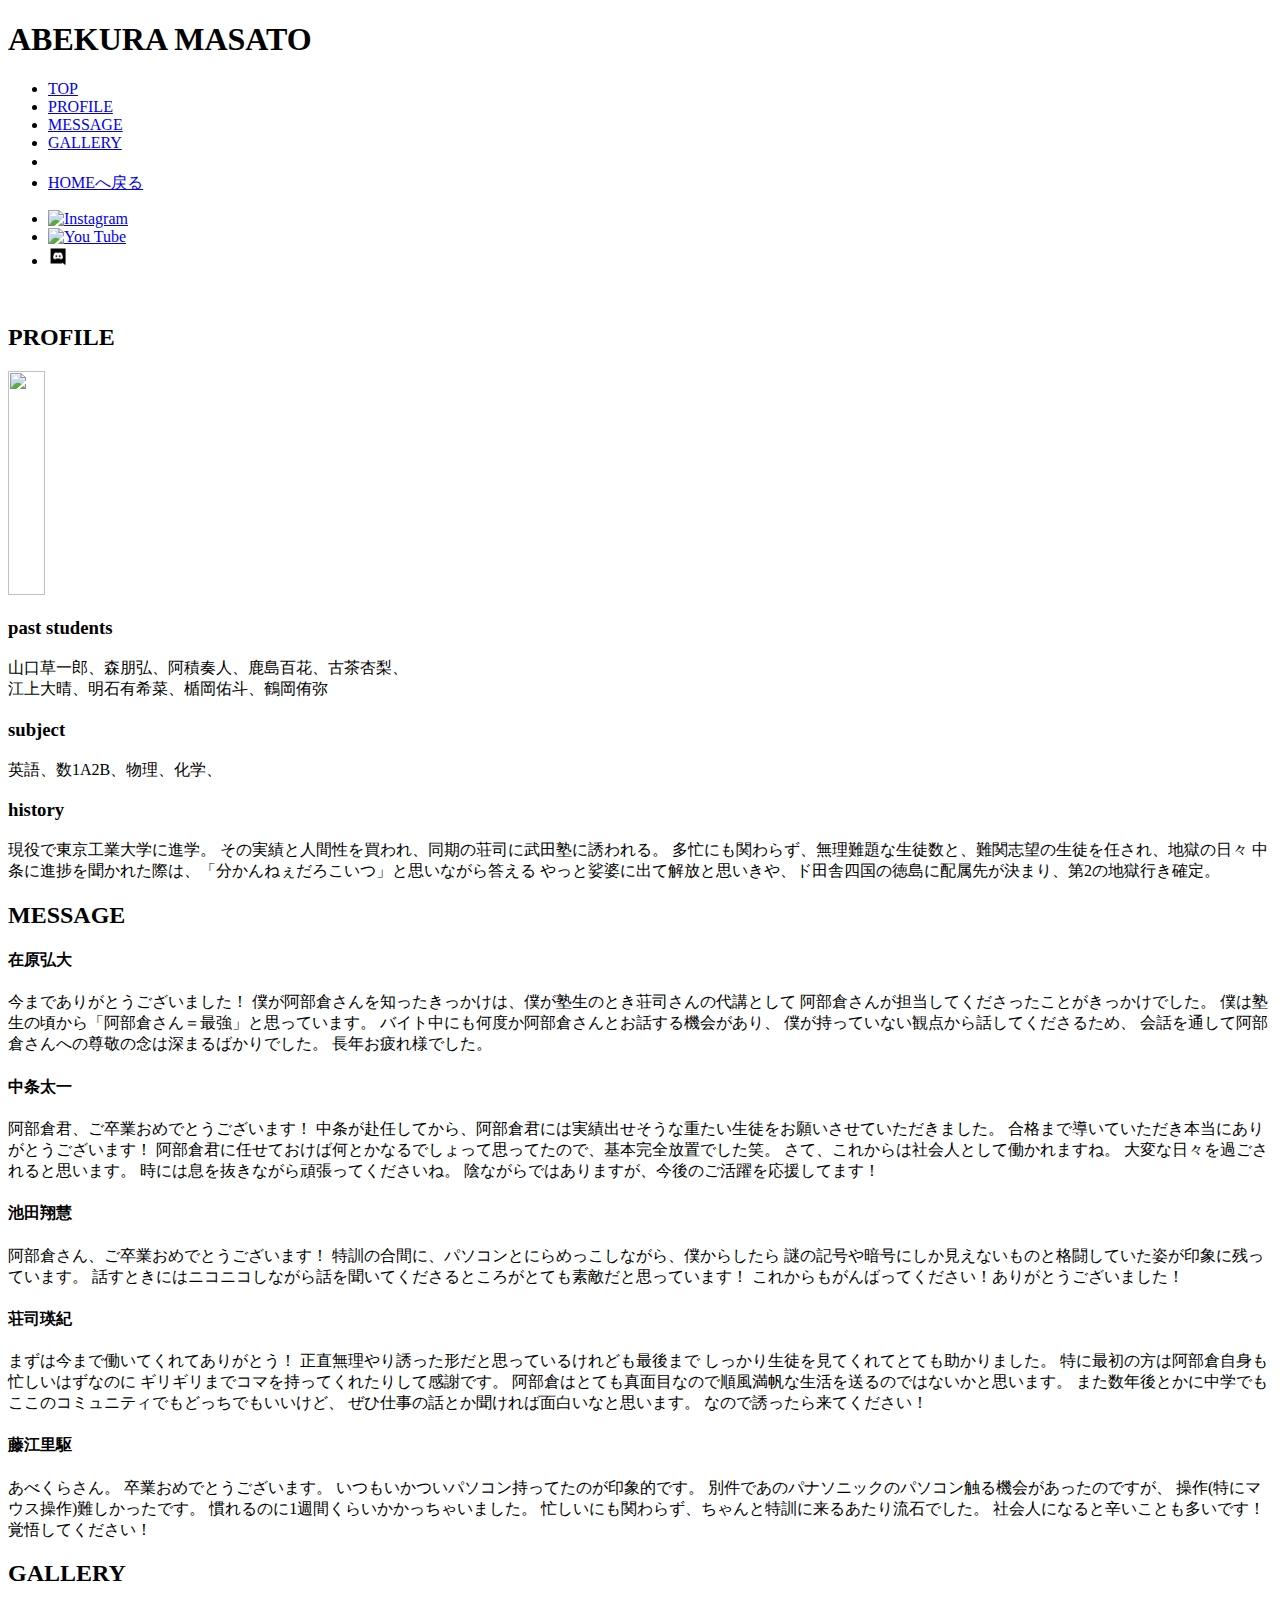
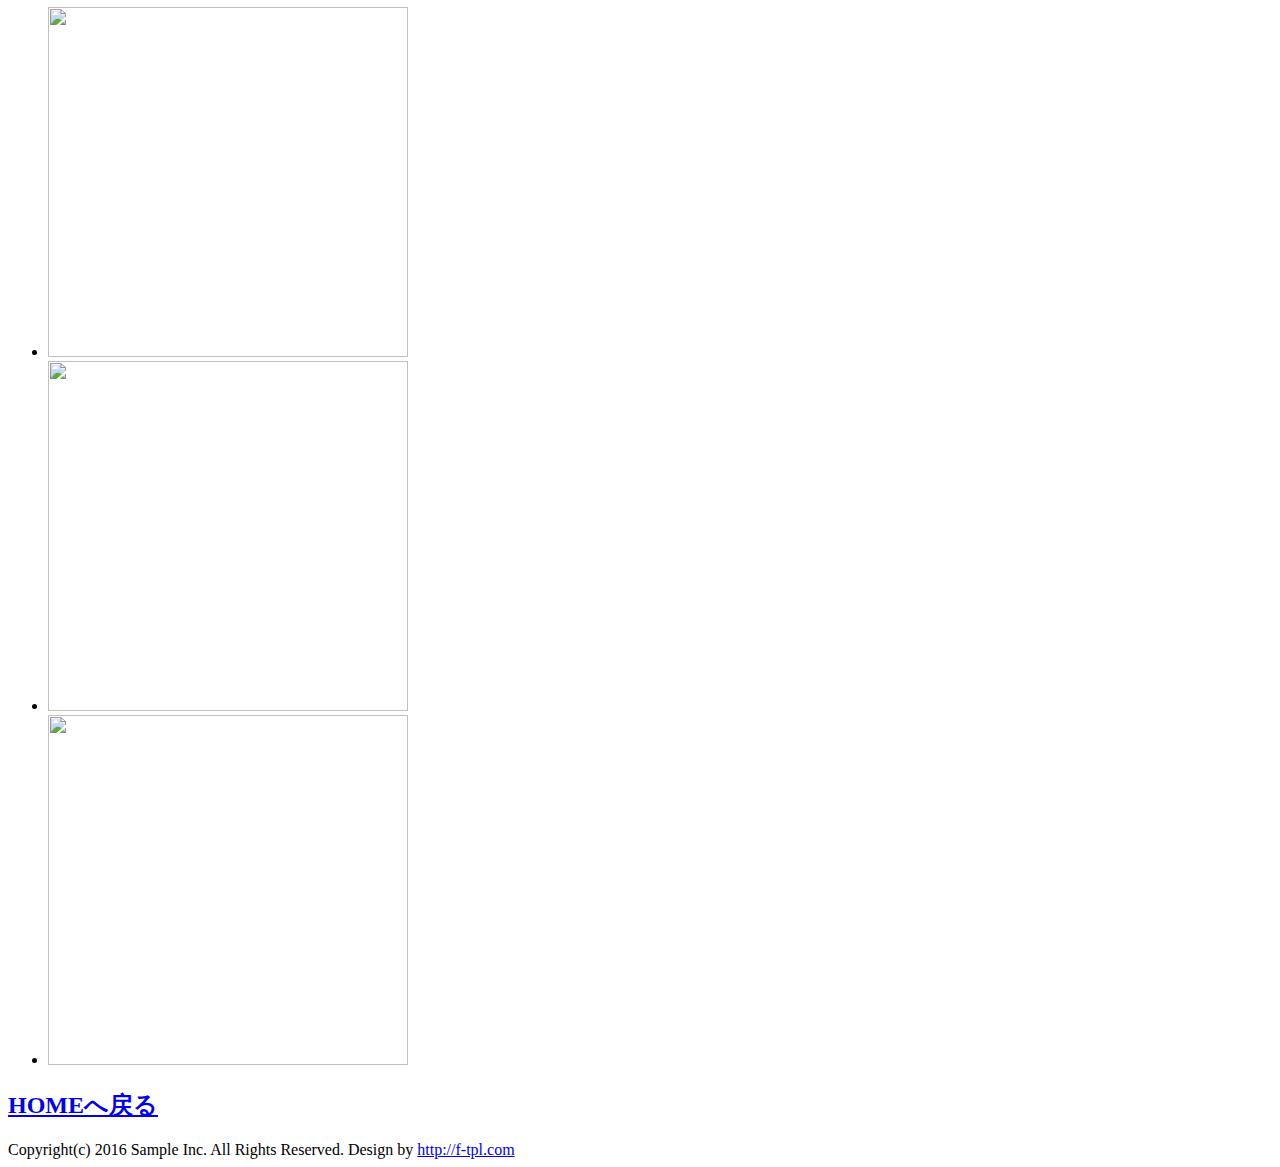
==== commit b65468cb: "メッセージ微修正" ====
--- a/subpageabekura.html
+++ b/subpageabekura.html
@@ -50,7 +50,7 @@
 				</header>
 				<div class="inner">
 					<div class="article">
-						<img src="images/abekurasann/abekurasannkao.jpg" width="370" height="224" alt="">
+						<img src="images/abekurasann/abekurasannkao.jpg" width="37" height="224" alt="">
 						<h3>past students</h3>
 						<p>山口草一郎、森朋弘、阿積奏人、鹿島百花、古茶杏梨、<br>
 							江上大晴、明石有希菜、楯岡佑斗、鶴岡侑弥</p>
@@ -77,58 +77,58 @@
 				</header>
 				<div class="innerS">
 					<h4>在原弘大</h4>
-					<p style="text-align:center">
-						今までありがとうございました！<br>
-						僕が阿部倉さんを知ったきっかけは、僕が塾生のとき荘司さんの代講として<br>
-						阿部倉さんが担当してくださったことがきっかけでした。<br>
-						僕は塾生の頃から「阿部倉さん＝最強」と思っています。<br>
-						バイト中にも何度か阿部倉さんとお話する機会があり、<br>
-						僕が持っていない観点から話してくださるため、<br>
-						会話を通して阿部倉さんへの尊敬の念は深まるばかりでした。<br>
+					<p >
+						今までありがとうございました！
+						僕が阿部倉さんを知ったきっかけは、僕が塾生のとき荘司さんの代講として
+						阿部倉さんが担当してくださったことがきっかけでした。
+						僕は塾生の頃から「阿部倉さん＝最強」と思っています。
+						バイト中にも何度か阿部倉さんとお話する機会があり、
+						僕が持っていない観点から話してくださるため、
+						会話を通して阿部倉さんへの尊敬の念は深まるばかりでした。
 						長年お疲れ様でした。
 					</p>
 					<h4>中条太一</h4>
-					<p style="text-align:center">
-						阿部倉君、ご卒業おめでとうございます！<br>
-						中条が赴任してから、阿部倉君には実績出せそうな重たい生徒をお願いさせていただきました。<br>
-						合格まで導いていただき本当にありがとうございます！<br>
-						阿部倉君に任せておけば何とかなるでしょって思ってたので、基本完全放置でした笑<br>
-						さて、これからは社会人として働かれますね<br>
-						大変な日々を過ごされると思います。<br>
-						時には息を抜きながら頑張ってくださいね<br>
+					<p >
+						阿部倉君、ご卒業おめでとうございます！
+						中条が赴任してから、阿部倉君には実績出せそうな重たい生徒をお願いさせていただきました。
+						合格まで導いていただき本当にありがとうございます！
+						阿部倉君に任せておけば何とかなるでしょって思ってたので、基本完全放置でした笑。
+						さて、これからは社会人として働かれますね。
+						大変な日々を過ごされると思います。
+						時には息を抜きながら頑張ってくださいね。
 						陰ながらではありますが、今後のご活躍を応援してます！
 					</p>
 					<h4>池田翔慧</h4>
-					<p style="text-align:center">
-						阿部倉さん、ご卒業おめでとうございます！<br>
-						特訓の合間に、パソコンとにらめっこしながら、僕からしたら<br>
-						謎の記号や暗号にしか見えないものと格闘していた姿が印象に残っています。<br>
-						話すときにはニコニコしながら話を聞いてくださるところがとても素敵だと思っています！<br>
+					<p >
+						阿部倉さん、ご卒業おめでとうございます！
+						特訓の合間に、パソコンとにらめっこしながら、僕からしたら
+						謎の記号や暗号にしか見えないものと格闘していた姿が印象に残っています。
+						話すときにはニコニコしながら話を聞いてくださるところがとても素敵だと思っています！
 						これからもがんばってください！ありがとうございました！
 					</p>
 					<h4>荘司瑛紀</h4>
-					<p style="text-align:center">
-						まずは今まで働いてくれてありがとう！<br>
-						正直無理やり誘った形だと思っているけれども最後まで<br>
-						しっかり生徒を見てくれてとても助かりました。<br>
-						特に最初の方は阿部倉自身も忙しいはずなのに<br>
-						ギリギリまでコマを持ってくれたりして感謝です。<br>
-						阿部倉はとても真面目なので順風満帆な生活を送るのではないかと思います。<br>
-						また数年後とかに中学でもここのコミュニティでもどっちでもいいけど、<br>
-						ぜひ仕事の話とか聞ければ面白いなと思います。<br>
+					<p >
+						まずは今まで働いてくれてありがとう！
+						正直無理やり誘った形だと思っているけれども最後まで
+						しっかり生徒を見てくれてとても助かりました。
+						特に最初の方は阿部倉自身も忙しいはずなのに
+						ギリギリまでコマを持ってくれたりして感謝です。
+						阿部倉はとても真面目なので順風満帆な生活を送るのではないかと思います。
+						また数年後とかに中学でもここのコミュニティでもどっちでもいいけど、
+						ぜひ仕事の話とか聞ければ面白いなと思います。
 						なので誘ったら来てください！
 
 					</p>
 					<h4>藤江里駆</h4>
-					<p style="text-align:center">
-						あべくらさん<br>
-						卒業おめでとうございます。<br>
-						いつもいかついパソコン持ってたのが印象的です。<br>
-						別件であのパナソニックのパソコン触る機会があったのですが、<br>
-						操作(特にマウス操作)難しかったです。<br>
-						慣れるのに1週間くらいかかっちゃいました。<br>
-						忙しいにも関わらず、ちゃんと特訓に来るあたり流石でした。<br>
-						社会人になると辛いことも多いです！<br>
+					<p >
+						あべくらさん。
+						卒業おめでとうございます。
+						いつもいかついパソコン持ってたのが印象的です。
+						別件であのパナソニックのパソコン触る機会があったのですが、
+						操作(特にマウス操作)難しかったです。
+						慣れるのに1週間くらいかかっちゃいました。
+						忙しいにも関わらず、ちゃんと特訓に来るあたり流石でした。
+						社会人になると辛いことも多いです！
 						覚悟してください！
 					</p>
 					
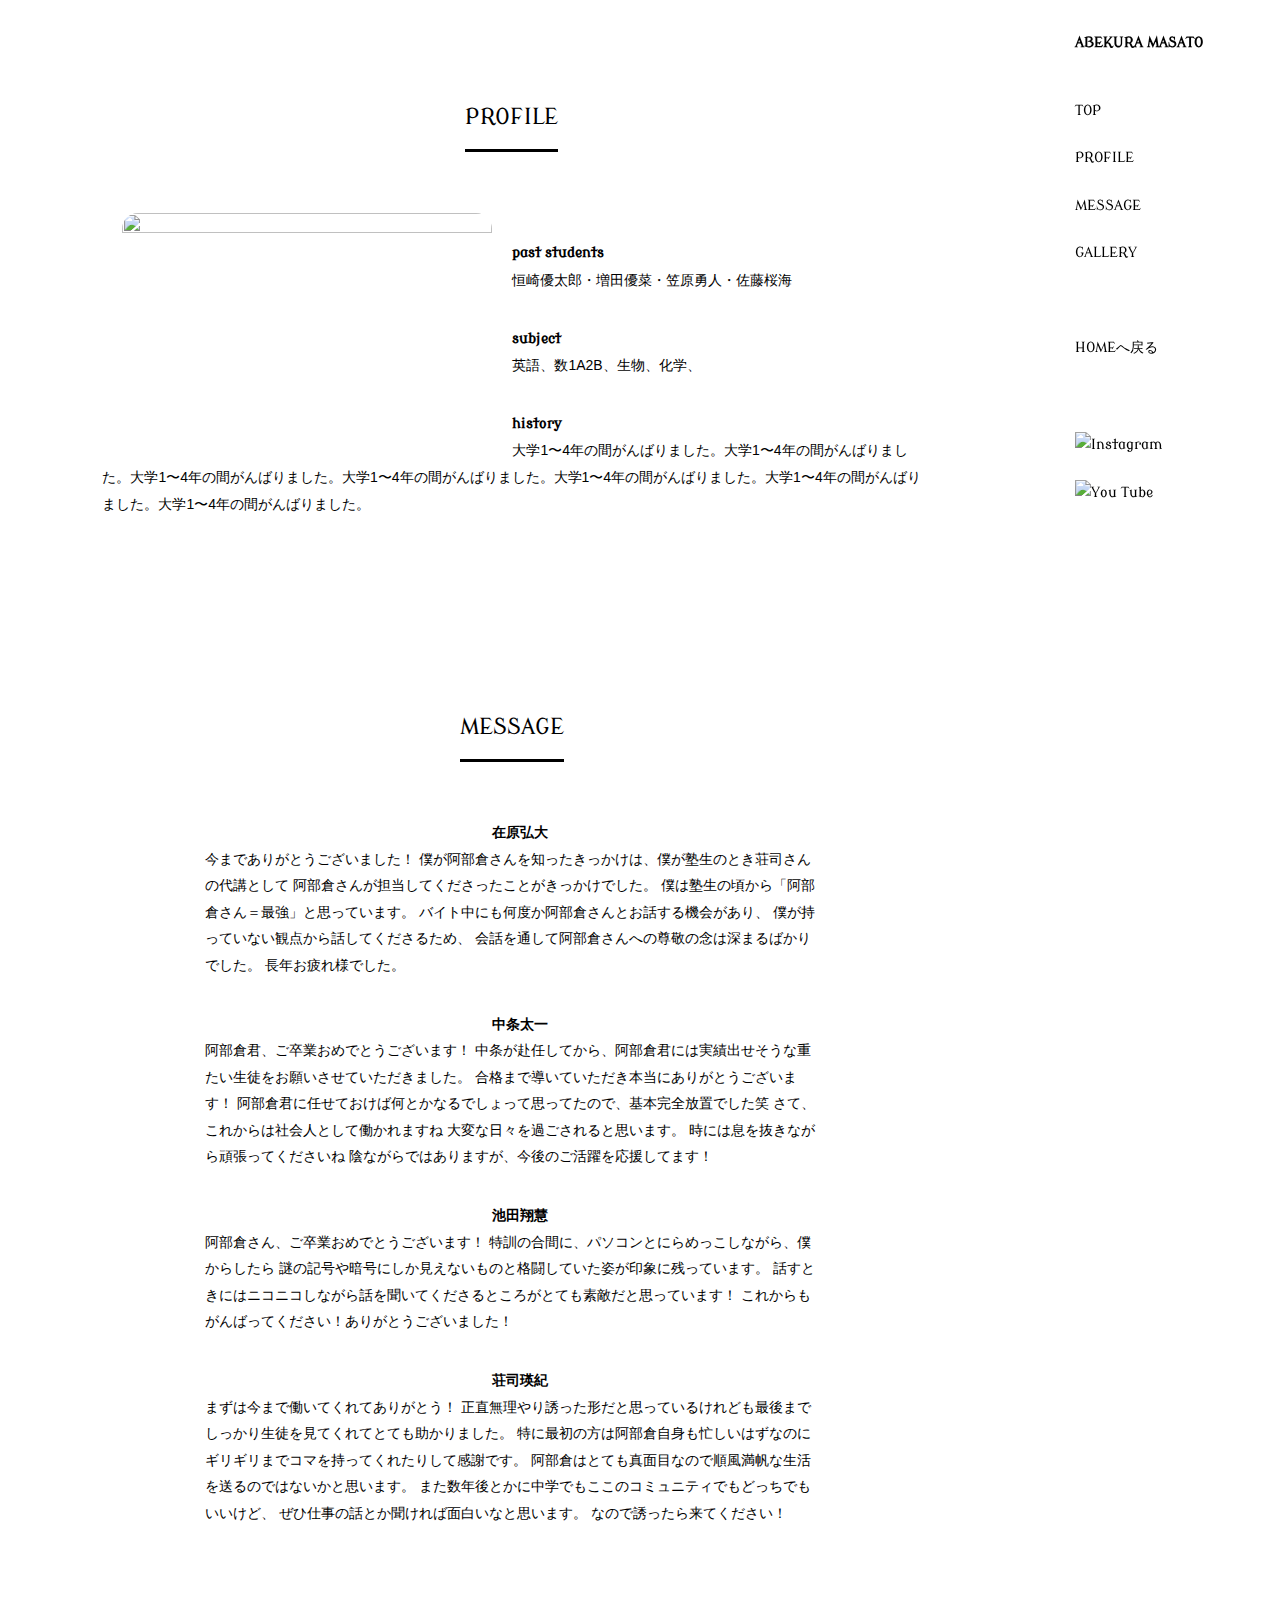
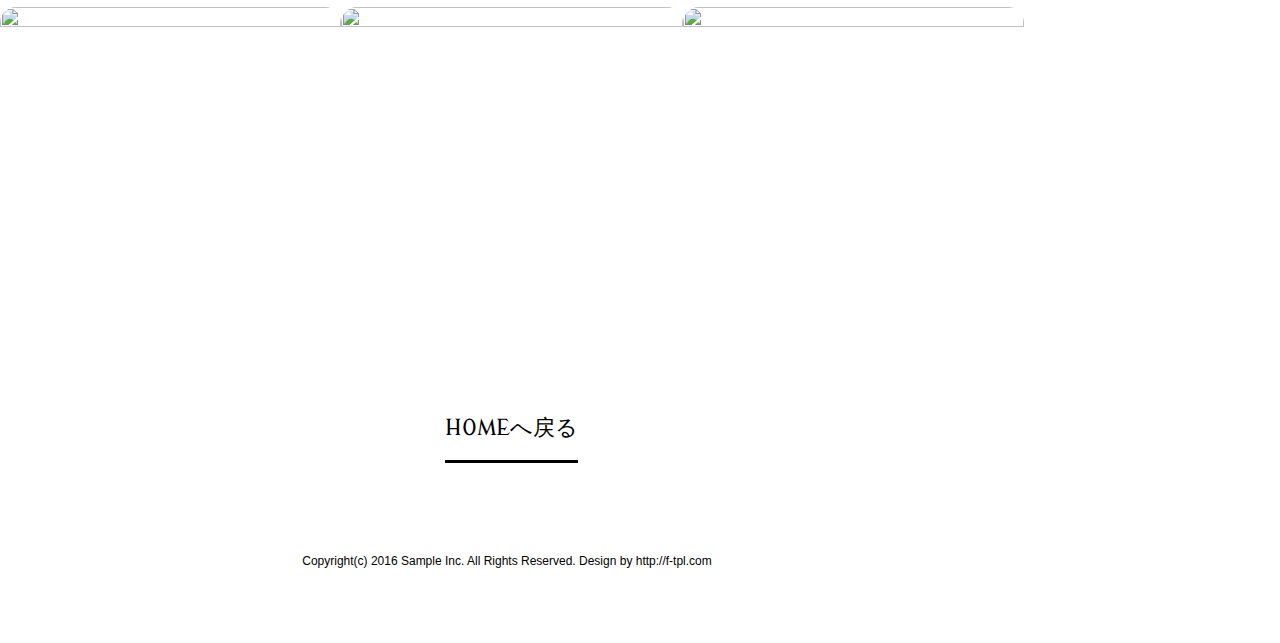
==== commit 3866e2ca: "Add files via upload" ====
--- a/subpageabekura.html
+++ b/subpageabekura.html
@@ -33,8 +33,6 @@
 										src="images/iconInsta.png" width="20" height="20" alt="Instagram"></a></li>
 							<li><a href="https://www.youtube.com/@takedajuku/featured" target="_blank"><img
 										src="images/iconYouTube.png" width="20" height="20" alt="You Tube"></a></li>
-							<li><a href="https://discord.gg/agzUURZ7" target="_blank"><img 
-										src="images/discord-new-logo.png" width="20" height="20" alt="Discord"></a></li>
 						</ul>
 					</div>
 				</nav>
@@ -50,20 +48,17 @@
 				</header>
 				<div class="inner">
 					<div class="article">
-						<img src="images/abekurasann/abekurasannkao.jpg" width="37" height="224" alt="">
+						<img src="images/abekurasann/abekurasannkao.jpg" width="370" height="224" alt="">
 						<h3>past students</h3>
-						<p>山口草一郎、森朋弘、阿積奏人、鹿島百花、古茶杏梨、<br>
-							江上大晴、明石有希菜、楯岡佑斗、鶴岡侑弥</p>
+						<p>恒崎優太郎・増田優菜・笠原勇人・佐藤桜海</p>
 						<h3>subject</h3>
 						<p>
-							英語、数1A2B、物理、化学、
+							英語、数1A2B、生物、化学、
 						</p>
 						<h3>history</h3>
-						<p>現役で東京工業大学に進学。
-							その実績と人間性を買われ、同期の荘司に武田塾に誘われる。
-							多忙にも関わらず、無理難題な生徒数と、難関志望の生徒を任され、地獄の日々
-							中条に進捗を聞かれた際は、「分かんねぇだろこいつ」と思いながら答える
-							やっと娑婆に出て解放と思いきや、ド田舎四国の徳島に配属先が決まり、第2の地獄行き確定。</p>
+						<p>
+							大学1〜4年の間がんばりました。大学1〜4年の間がんばりました。大学1〜4年の間がんばりました。大学1〜4年の間がんばりました。大学1〜4年の間がんばりました。大学1〜4年の間がんばりました。大学1〜4年の間がんばりました。
+						</p>
 					</div>
 				</div>
 			</section>
@@ -77,7 +72,7 @@
 				</header>
 				<div class="innerS">
 					<h4>在原弘大</h4>
-					<p >
+					<p>
 						今までありがとうございました！
 						僕が阿部倉さんを知ったきっかけは、僕が塾生のとき荘司さんの代講として
 						阿部倉さんが担当してくださったことがきっかけでした。
@@ -88,18 +83,18 @@
 						長年お疲れ様でした。
 					</p>
 					<h4>中条太一</h4>
-					<p >
+					<p>
 						阿部倉君、ご卒業おめでとうございます！
 						中条が赴任してから、阿部倉君には実績出せそうな重たい生徒をお願いさせていただきました。
 						合格まで導いていただき本当にありがとうございます！
-						阿部倉君に任せておけば何とかなるでしょって思ってたので、基本完全放置でした笑。
-						さて、これからは社会人として働かれますね。
+						阿部倉君に任せておけば何とかなるでしょって思ってたので、基本完全放置でした笑
+						さて、これからは社会人として働かれますね
 						大変な日々を過ごされると思います。
-						時には息を抜きながら頑張ってくださいね。
+						時には息を抜きながら頑張ってくださいね
 						陰ながらではありますが、今後のご活躍を応援してます！
 					</p>
 					<h4>池田翔慧</h4>
-					<p >
+					<p>
 						阿部倉さん、ご卒業おめでとうございます！
 						特訓の合間に、パソコンとにらめっこしながら、僕からしたら
 						謎の記号や暗号にしか見えないものと格闘していた姿が印象に残っています。
@@ -107,7 +102,7 @@
 						これからもがんばってください！ありがとうございました！
 					</p>
 					<h4>荘司瑛紀</h4>
-					<p >
+					<p>
 						まずは今まで働いてくれてありがとう！
 						正直無理やり誘った形だと思っているけれども最後まで
 						しっかり生徒を見てくれてとても助かりました。
@@ -117,21 +112,8 @@
 						また数年後とかに中学でもここのコミュニティでもどっちでもいいけど、
 						ぜひ仕事の話とか聞ければ面白いなと思います。
 						なので誘ったら来てください！
+					</p>
 
-					</p>
-					<h4>藤江里駆</h4>
-					<p >
-						あべくらさん。
-						卒業おめでとうございます。
-						いつもいかついパソコン持ってたのが印象的です。
-						別件であのパナソニックのパソコン触る機会があったのですが、
-						操作(特にマウス操作)難しかったです。
-						慣れるのに1週間くらいかかっちゃいました。
-						忙しいにも関わらず、ちゃんと特訓に来るあたり流石でした。
-						社会人になると辛いことも多いです！
-						覚悟してください！
-					</p>
-					
 				</div>
 			</section>
 			<!-- // MESSAGE -->
@@ -170,4 +152,4 @@
 
 </body>
 
-</html>
+</html>--- a/css/style.css
+++ b/css/style.css
@@ -0,0 +1,547 @@
+@import url(http://fonts.googleapis.com/earlyaccess/notosansjp.css);
+@import url(https://fonts.googleapis.com/css?family=Modern+Antiqua);
+
+/* reset */
+body,
+div,
+dl,
+dt,
+dd,
+ul,
+ol,
+li,
+h1,
+h2,
+h3,
+h4,
+h5,
+h6,
+pre,
+form,
+fieldset,
+input,
+textarea,
+p,
+blockquote,
+th,
+td {
+	margin: 0;
+	padding: 0;
+}
+
+address,
+caption,
+cite,
+code,
+dfn,
+em,
+strong,
+th,
+var {
+	font-style: normal;
+}
+
+ul {
+	list-style: none;
+}
+
+table {
+	border-collapse: collapse;
+	border-spacing: 0;
+}
+
+caption,
+th {
+	text-align: left;
+}
+
+q:before,
+q:after {
+	content: '';
+}
+
+object,
+embed {
+	vertical-align: top;
+}
+
+legend {
+	display: none;
+}
+
+h1,
+h2,
+h3,
+h4,
+h5,
+h6 {
+	font-size: 100%;
+}
+
+img,
+abbr,
+acronym,
+fieldset {
+	border: 0;
+}
+
+body {
+	font: 14px/1.9 'Noto Sans JP', Arial, Verdana, 游ゴシック, YuGothic, 'ヒラギノ角ゴ ProN W3', 'Hiragino Kaku Gothic ProN', メイリオ, Meiryo, sans-serif;
+	font-weight: 300;
+	-webkit-text-size-adjust: 100%;
+	overflow-x: hidden;
+	color: #000;
+	background: #fff;
+}
+
+a {
+	color: #000;
+	text-decoration: none;
+}
+
+a:hover,
+.active {
+	text-decoration: underline;
+}
+
+a:active,
+a:focus,
+input:active,
+input:focus {
+	outline: 0;
+}
+
+
+/* ヘッダー
+------------------------------------------------------------*/
+#mainnav a {
+	color: #000;
+	font-family: 'Modern Antiqua', 'Noto Sans JP', serif;
+}
+
+
+/* フッター
+------------------------------------------------------------*/
+#footer {
+	clear: both;
+	padding: 50px 10px 50px 0;
+	text-align: center;
+	font-size: 12px;
+}
+
+
+/* 共通
+------------------------------------------------------------*/
+h1,
+h2,
+h3 {
+	font-family: 'Modern Antiqua', 'Noto Sans JP', serif;
+}
+
+img {
+	max-width: 100%;
+	height: auto;
+}
+
+section {
+	clear: both;
+}
+
+section h2 {
+	width: 60%;
+	margin: 70px auto;
+	font-size: 22px;
+	font-weight: normal;
+	text-align: center;
+}
+
+section h3 {
+	margin: 32px 0 0 16px;
+}
+
+section h4 {
+	text-align: center;
+	margin: 32px 0 0 16px;
+}
+
+section h2 span {
+	padding-bottom: 20px;
+	border-bottom: 3px solid #000;
+}
+
+.inner {
+	width: 80%;
+	margin: 0 auto;
+	padding-bottom: 50px;
+}
+
+#sec03 .inner,
+#sec04 .inner {
+	border-bottom: 1px solid #a0a0a0;
+}
+
+.innerS {
+	width: 60%;
+	margin: 0 auto;
+	padding-bottom: 80px;
+}
+
+
+/* SEC02 Gallery
+------------------------------------------------------------*/
+#sec02 {
+	padding: 0 !important;
+}
+
+#sec02 header {
+	display: none;
+}
+
+#gallery {
+	overflow: hidden;
+}
+
+#gallery li {
+	float: left;
+	width: calc(100%/3);
+	line-height: 0;
+}
+
+#gallery li.full {
+	width: 100%;
+}
+
+
+#gallery img {
+	display: block;
+	width: 100%;
+	height: auto;
+	border-radius: 16px;
+}
+
+
+/* SEC03 BRAND
+------------------------------------------------------------*/
+.col4 .img {
+	margin: 0 auto;
+}
+
+#sec03 p {
+	text-align: center;
+}
+
+
+
+
+
+/* SEC04 PROFILE
+------------------------------------------------------------*/
+#sec04 {
+	padding-bottom: 0 !important;
+
+}
+
+.article {
+	clear: both;
+	overflow: hidden;
+	padding-bottom: 50px;
+}
+
+.article img {
+	float: left;
+	margin: 5px 20px 20px;
+	border-radius: 16px;
+}
+
+.article p {
+	margin-bottom: 20px;
+}
+
+
+
+/* SEC05 COMPANY
+------------------------------------------------------------*/
+#sec05 p {
+	margin-bottom: 5px;
+	text-align: center;
+}
+
+.col2 li {
+	display: inline-block;
+	width: 100%;
+	margin: 20px;
+}
+
+
+
+
+/* RESPONSIVE 設定
+------------------------------------------------------------*/
+
+@media only screen and (min-width: 800px) {
+	body {
+		font-size: 14px;
+	}
+
+	#wrapper {
+		width: 100%;
+	}
+
+	#content {
+		width: 80%;
+	}
+
+	#sidebar {
+		width: 12%;
+		position: fixed;
+		top: 0;
+		right: 4%;
+		background: #fff;
+	}
+
+	a#menu {
+		display: none;
+	}
+
+	.panel {
+		display: block !important;
+	}
+
+	#sidebar h1 {
+		padding: 30px 0;
+	}
+
+	#mainnav li {
+		font-size: 14px;
+		padding: 10px 0;
+	}
+
+	#sns {
+		margin-top: 50px;
+	}
+
+	#sns li {
+		display: inline-block;
+		padding-right: 10px;
+	}
+
+	#sns a:hover img {
+		opacity: .8;
+	}
+
+	/* SEC03 BRAND
+	-----------------*/
+	.col4 {
+		text-align: center;
+	}
+
+	.col4 li {
+		display: inline-block;
+		width: 18%;
+		padding: 0 3%;
+		vertical-align: top;
+		text-align: left;
+	}
+
+	#map iframe {
+		height: 200px !important;
+	}
+
+	#footer {
+		padding: 30px 10px 70px 0;
+	}
+}
+
+
+@media only screen and (min-width: 641px) {
+	.col2 li {
+		width: 60%;
+		vertical-align: top;
+	}
+
+	.col2 li:first-child {
+		width: 35%;
+		padding-right: 4%;
+	}
+}
+
+@media only screen and (max-width: 640px) {
+	.innerS {
+		width: 94%;
+		padding-bottom: 30px;
+	}
+
+	#gallery li {
+		float: none;
+		width: 100%;
+	}
+
+	.article img {
+		float: none;
+		display: block;
+		margin: 0 auto 20px;
+	}
+
+	#map iframe {
+		width: 96% !important;
+		left: 2%;
+	}
+}
+
+@media only screen and (max-width: 799px) {
+	#sidebar {
+		position: fixed;
+		width: 100%;
+		z-index: 500;
+	}
+
+	#sidebarWrap {
+		position: relative;
+		width: 100%;
+		height: 60px;
+		background: #fff;
+		border-bottom: 1px solid #ccc;
+	}
+
+	#sidebar h1 {
+		text-align: center;
+		padding-top: 15px;
+	}
+
+	#sidebar h1 img {
+		width: auto !important;
+		max-height: 25px;
+	}
+
+	a#menu {
+		display: inline-block;
+		position: relative;
+		width: 40px;
+		height: 40px;
+		margin: 10px;
+	}
+
+	#menuBtn {
+		display: block;
+		position: absolute;
+		top: 50%;
+		left: 50%;
+		width: 18px;
+		height: 2px;
+		margin: -1px 0 0 -7px;
+		background: #000;
+		transition: .2s;
+	}
+
+	#menuBtn:before,
+	#menuBtn:after {
+		display: block;
+		content: "";
+		position: absolute;
+		top: 50%;
+		left: 0;
+		width: 18px;
+		height: 2px;
+		background: #000;
+		transition: .3s;
+	}
+
+	#menuBtn:before {
+		margin-top: -7px;
+	}
+
+	#menuBtn:after {
+		margin-top: 5px;
+	}
+
+	a#menu .close {
+		background: transparent;
+	}
+
+	a#menu .close:before,
+	a#menu .close:after {
+		margin-top: 0;
+	}
+
+	a#menu .close:before {
+		transform: rotate(-45deg);
+		-webkit-transform: rotate(-45deg);
+	}
+
+	a#menu .close:after {
+		transform: rotate(-135deg);
+		-webkit-transform: rotate(-135deg);
+	}
+
+	.panel {
+		width: 100%;
+		display: none;
+		overflow: hidden;
+		position: relative;
+		left: 0;
+		top: -10px;
+		z-index: 100;
+	}
+
+	#mainnav {
+		position: absolute;
+		top: 0;
+		width: 100%;
+		text-align: right;
+	}
+
+	#mainnav ul {
+		border-bottom: 1px solid #ccc;
+		background: #fff;
+		text-align: left;
+	}
+
+	#mainnav li a {
+		position: relative;
+		display: block;
+		padding: 15px 25px;
+		border-bottom: 1px solid #ccc;
+		color: #000;
+		font-weight: 400;
+	}
+
+	#mainnav li a:before {
+		display: block;
+		content: "";
+		position: absolute;
+		top: 50%;
+		left: 5px;
+		width: 6px;
+		height: 6px;
+		margin: -4px 0 0 0;
+		border-top: solid 2px #000;
+		border-right: solid 2px #000;
+		-webkit-transform: rotate(45deg);
+		transform: rotate(45deg);
+	}
+
+	#mainnav #sns li {
+		display: inline-block;
+	}
+
+	#mainnav #sns li a {
+		position: relative;
+		display: inline-block;
+		padding: 15px 10px 0;
+		border: 0;
+	}
+
+	#mainnav #sns li a:before {
+		border: 0;
+	}
+
+	.col4 li {
+		margin: 0 auto 50px;
+		display: block;
+		text-align: center;
+	}
+
+	section h2 {
+		margin: 55px auto;
+	}
+}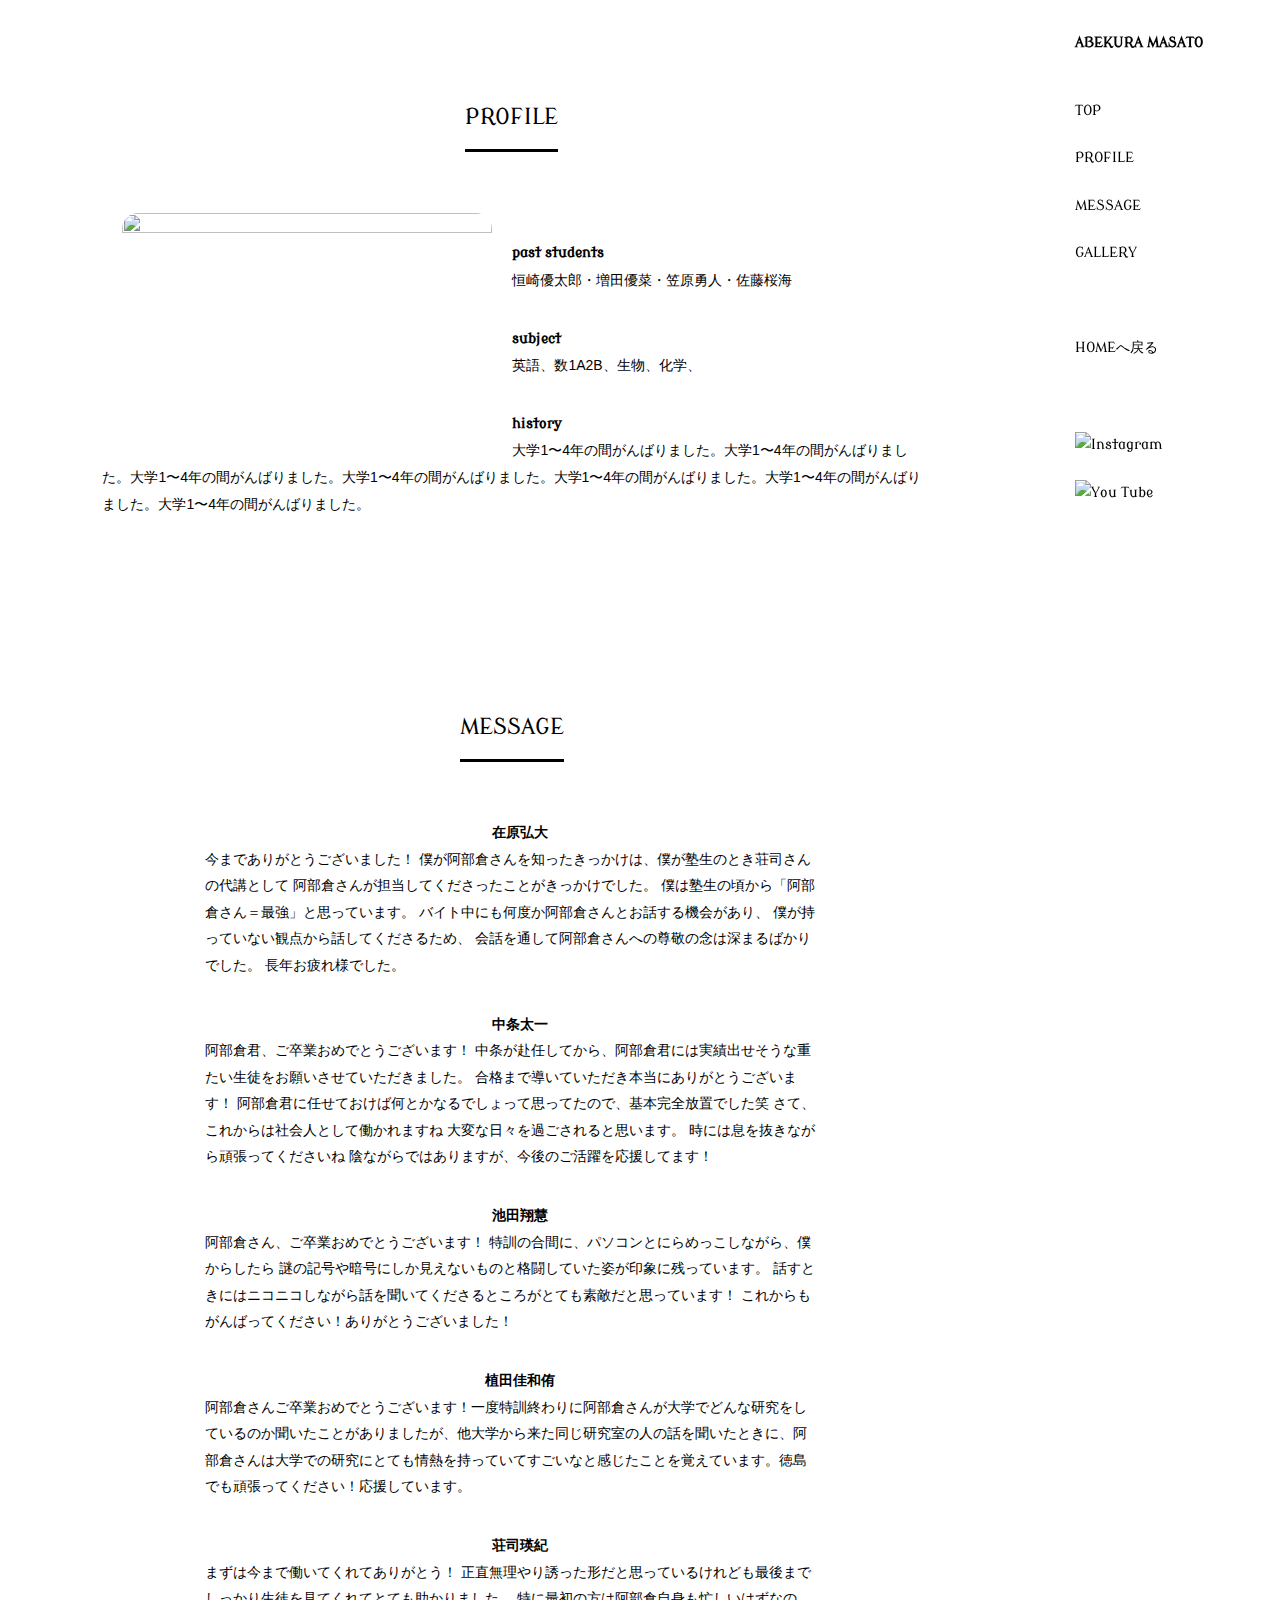
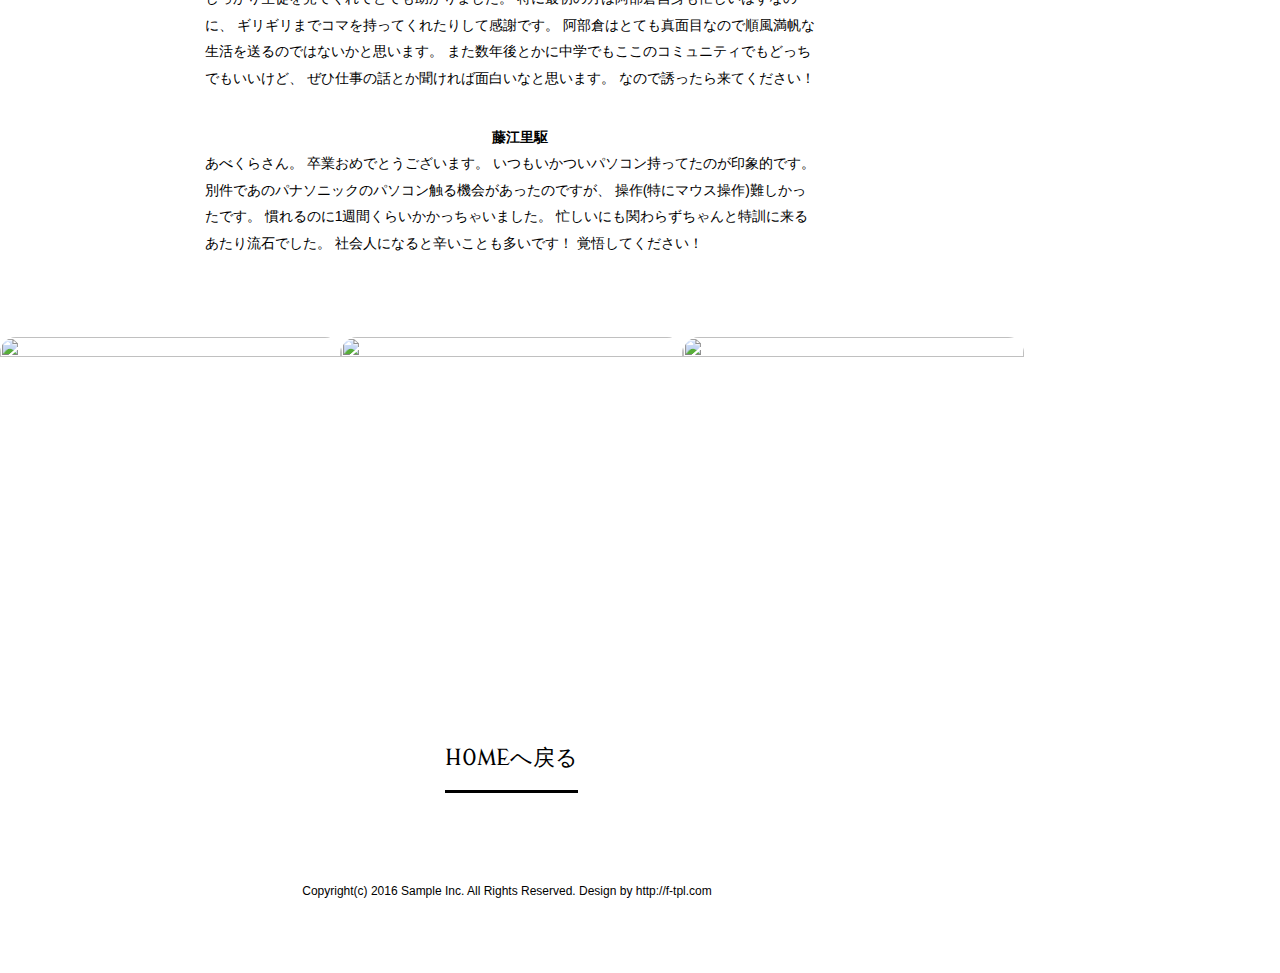
==== commit bd6467a8: "Merge branch 'main' into edit_new" ====
--- a/subpageabekura.html
+++ b/subpageabekura.html
@@ -101,19 +101,34 @@
 						話すときにはニコニコしながら話を聞いてくださるところがとても素敵だと思っています！
 						これからもがんばってください！ありがとうございました！
 					</p>
+					<h4>植田佳和侑</h4>
+					<p>
+						阿部倉さんご卒業おめでとうございます！一度特訓終わりに阿部倉さんが大学でどんな研究をしているのか聞いたことがありましたが、他大学から来た同じ研究室の人の話を聞いたときに、阿部倉さんは大学での研究にとても情熱を持っていてすごいなと感じたことを覚えています。徳島でも頑張ってください！応援しています。
+					</p>
 					<h4>荘司瑛紀</h4>
 					<p>
 						まずは今まで働いてくれてありがとう！
 						正直無理やり誘った形だと思っているけれども最後まで
 						しっかり生徒を見てくれてとても助かりました。
-						特に最初の方は阿部倉自身も忙しいはずなのに
+						特に最初の方は阿部倉自身も忙しいはずなのに、
 						ギリギリまでコマを持ってくれたりして感謝です。
 						阿部倉はとても真面目なので順風満帆な生活を送るのではないかと思います。
 						また数年後とかに中学でもここのコミュニティでもどっちでもいいけど、
 						ぜひ仕事の話とか聞ければ面白いなと思います。
 						なので誘ったら来てください！
 					</p>
-
+					<h4>藤江里駆</h4>
+					<p >
+						あべくらさん。
+						卒業おめでとうございます。
+						いつもいかついパソコン持ってたのが印象的です。
+						別件であのパナソニックのパソコン触る機会があったのですが、
+						操作(特にマウス操作)難しかったです。
+						慣れるのに1週間くらいかかっちゃいました。
+						忙しいにも関わらずちゃんと特訓に来るあたり流石でした。
+						社会人になると辛いことも多いです！
+						覚悟してください！
+					</p>
 				</div>
 			</section>
 			<!-- // MESSAGE -->
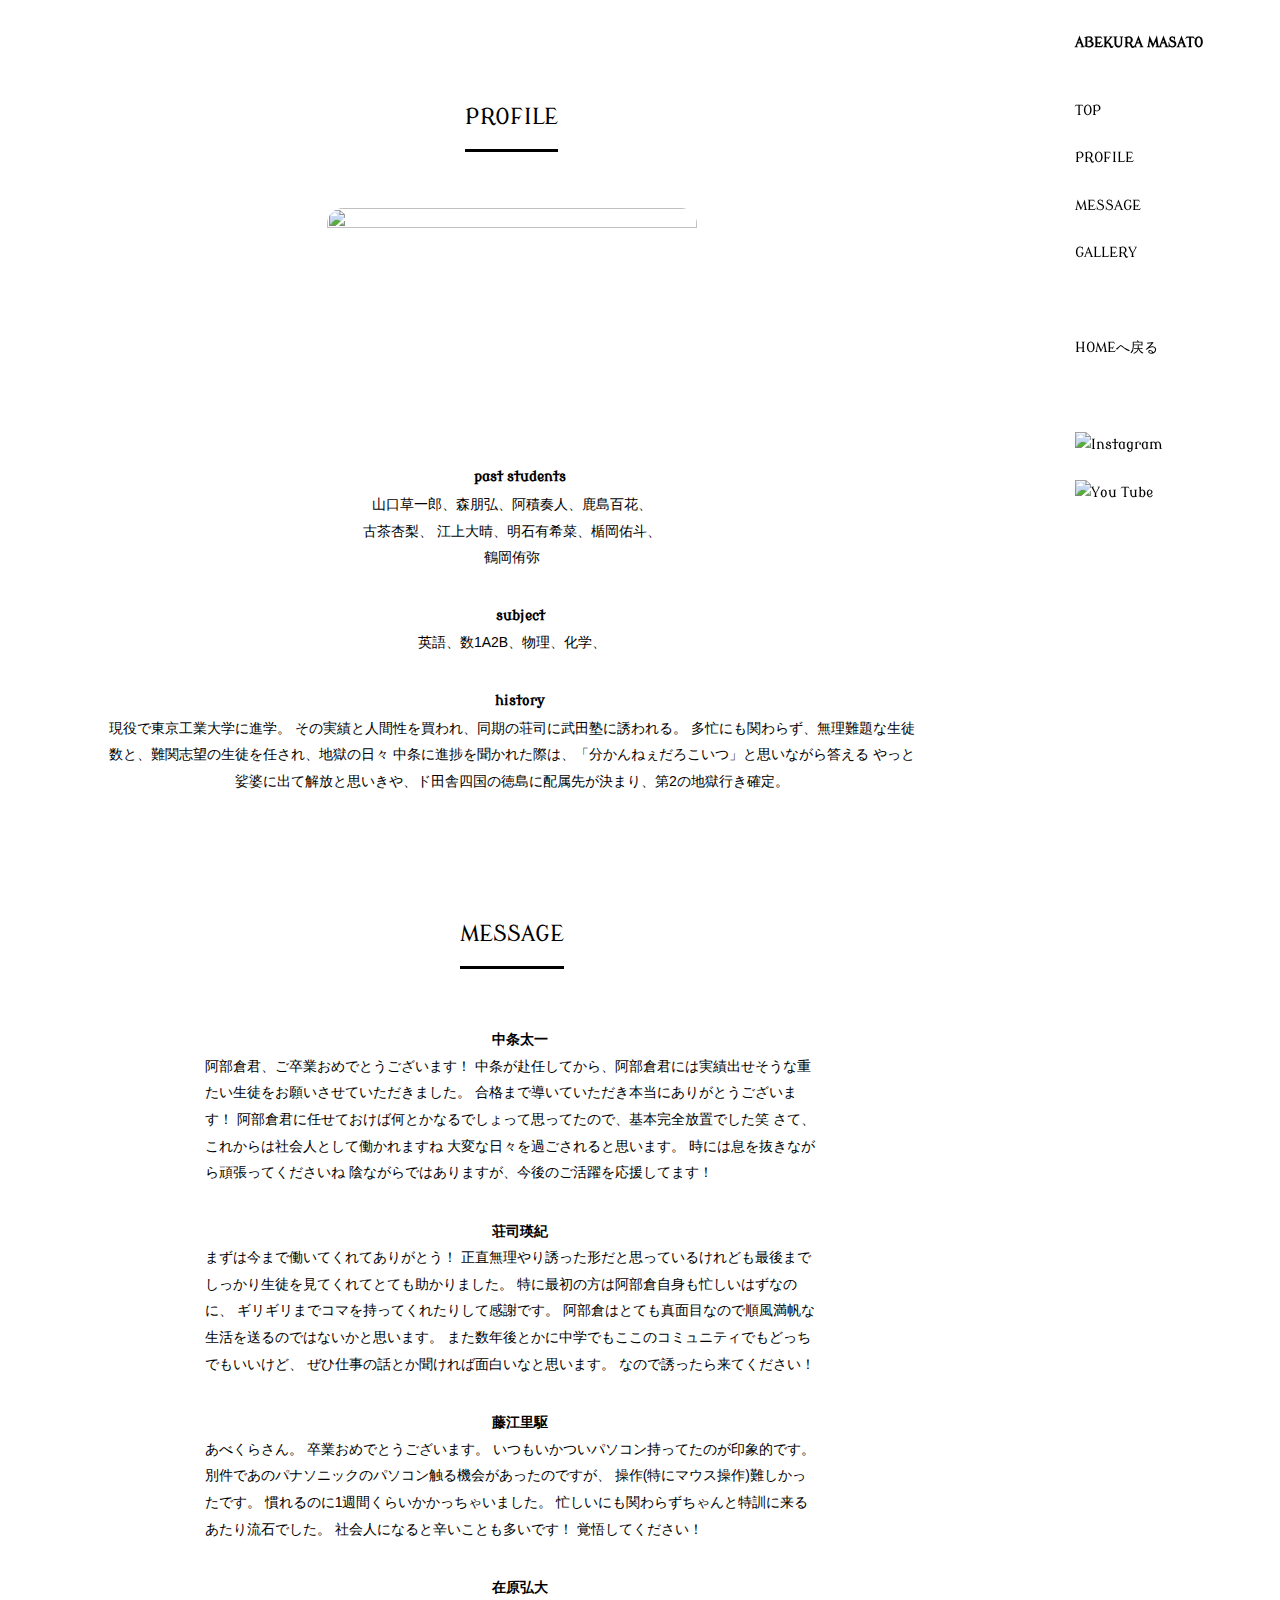
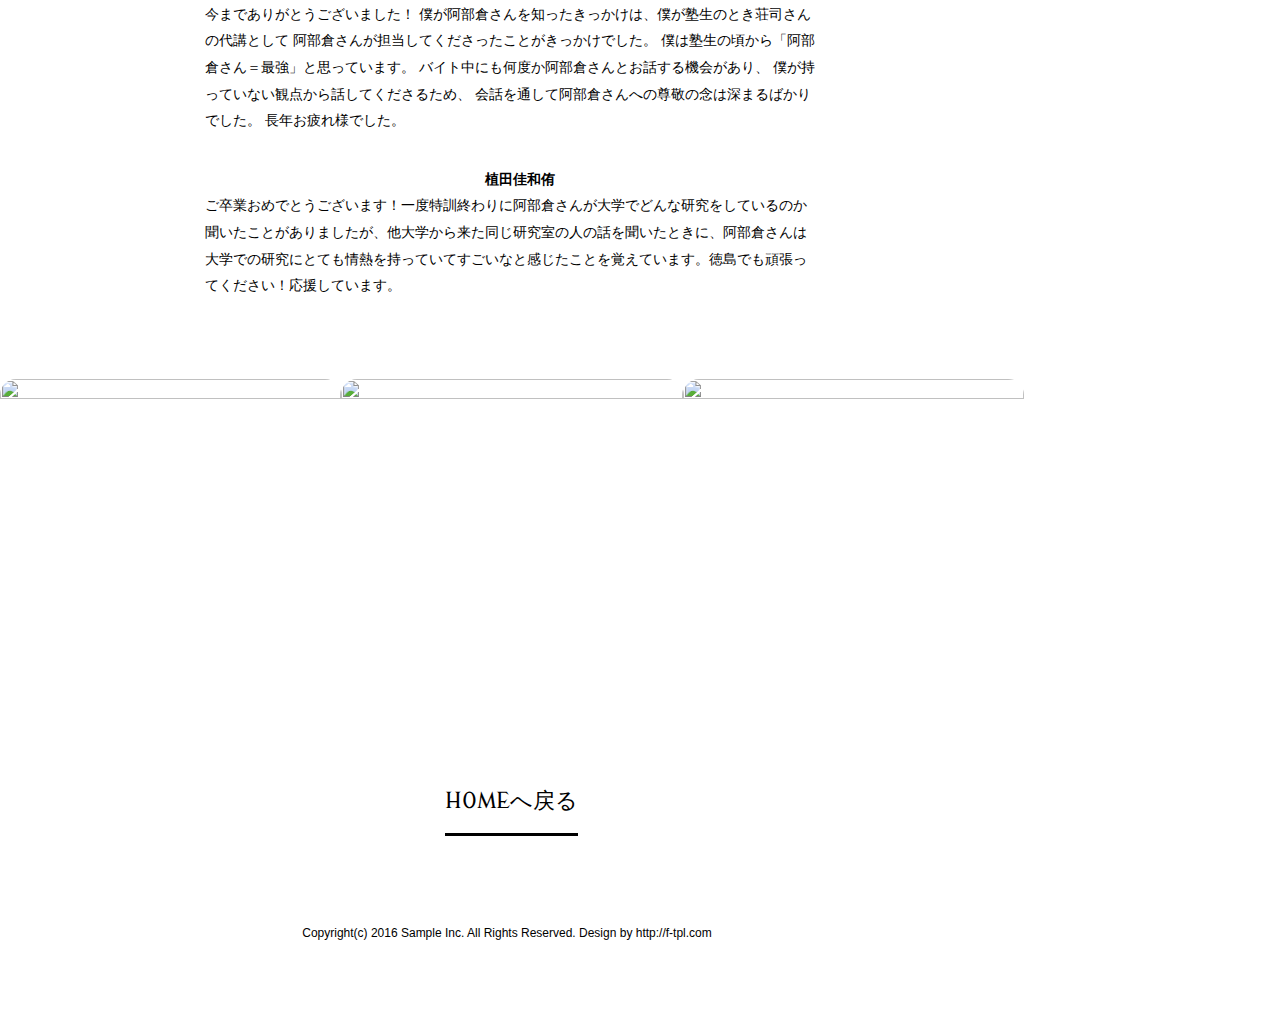
==== commit 53f245f5: "Add files via upload" ====
--- a/subpageabekura.html
+++ b/subpageabekura.html
@@ -47,19 +47,20 @@
 					<h2><span>PROFILE</span></h2>
 				</header>
 				<div class="inner">
-					<div class="article">
-						<img src="images/abekurasann/abekurasannkao.jpg" width="370" height="224" alt="">
-						<h3>past students</h3>
-						<p>恒崎優太郎・増田優菜・笠原勇人・佐藤桜海</p>
-						<h3>subject</h3>
-						<p>
-							英語、数1A2B、生物、化学、
-						</p>
-						<h3>history</h3>
-						<p>
-							大学1〜4年の間がんばりました。大学1〜4年の間がんばりました。大学1〜4年の間がんばりました。大学1〜4年の間がんばりました。大学1〜4年の間がんばりました。大学1〜4年の間がんばりました。大学1〜4年の間がんばりました。
-						</p>
-					</div>
+					<img src="images/abekurasann/abekurasannkao.jpg" width="370" height="224" alt="">
+					<h3>past students</h3>
+					<p>山口草一郎、森朋弘、阿積奏人、鹿島百花、<br>古茶杏梨、
+						江上大晴、明石有希菜、楯岡佑斗、<br>鶴岡侑弥</p>
+					<h3>subject</h3>
+					<p>
+						英語、数1A2B、物理、化学、
+					</p>
+					<h3>history</h3>
+					<p>現役で東京工業大学に進学。
+						その実績と人間性を買われ、同期の荘司に武田塾に誘われる。
+						多忙にも関わらず、無理難題な生徒数と、難関志望の生徒を任され、地獄の日々
+						中条に進捗を聞かれた際は、「分かんねぇだろこいつ」と思いながら答える
+						やっと娑婆に出て解放と思いきや、ド田舎四国の徳島に配属先が決まり、第2の地獄行き確定。</p>
 				</div>
 			</section>
 			<!-- // PROJECT　阿部倉さん -->
@@ -71,17 +72,6 @@
 					<h2><span>MESSAGE</span></h2>
 				</header>
 				<div class="innerS">
-					<h4>在原弘大</h4>
-					<p>
-						今までありがとうございました！
-						僕が阿部倉さんを知ったきっかけは、僕が塾生のとき荘司さんの代講として
-						阿部倉さんが担当してくださったことがきっかけでした。
-						僕は塾生の頃から「阿部倉さん＝最強」と思っています。
-						バイト中にも何度か阿部倉さんとお話する機会があり、
-						僕が持っていない観点から話してくださるため、
-						会話を通して阿部倉さんへの尊敬の念は深まるばかりでした。
-						長年お疲れ様でした。
-					</p>
 					<h4>中条太一</h4>
 					<p>
 						阿部倉君、ご卒業おめでとうございます！
@@ -92,18 +82,6 @@
 						大変な日々を過ごされると思います。
 						時には息を抜きながら頑張ってくださいね
 						陰ながらではありますが、今後のご活躍を応援してます！
-					</p>
-					<h4>池田翔慧</h4>
-					<p>
-						阿部倉さん、ご卒業おめでとうございます！
-						特訓の合間に、パソコンとにらめっこしながら、僕からしたら
-						謎の記号や暗号にしか見えないものと格闘していた姿が印象に残っています。
-						話すときにはニコニコしながら話を聞いてくださるところがとても素敵だと思っています！
-						これからもがんばってください！ありがとうございました！
-					</p>
-					<h4>植田佳和侑</h4>
-					<p>
-						阿部倉さんご卒業おめでとうございます！一度特訓終わりに阿部倉さんが大学でどんな研究をしているのか聞いたことがありましたが、他大学から来た同じ研究室の人の話を聞いたときに、阿部倉さんは大学での研究にとても情熱を持っていてすごいなと感じたことを覚えています。徳島でも頑張ってください！応援しています。
 					</p>
 					<h4>荘司瑛紀</h4>
 					<p>
@@ -128,6 +106,21 @@
 						忙しいにも関わらずちゃんと特訓に来るあたり流石でした。
 						社会人になると辛いことも多いです！
 						覚悟してください！
+					</p>
+					<h4>在原弘大</h4>
+					<p>
+						今までありがとうございました！
+						僕が阿部倉さんを知ったきっかけは、僕が塾生のとき荘司さんの代講として
+						阿部倉さんが担当してくださったことがきっかけでした。
+						僕は塾生の頃から「阿部倉さん＝最強」と思っています。
+						バイト中にも何度か阿部倉さんとお話する機会があり、
+						僕が持っていない観点から話してくださるため、
+						会話を通して阿部倉さんへの尊敬の念は深まるばかりでした。
+						長年お疲れ様でした。
+					</p>
+					<h4>植田佳和侑</h4>
+					<p>
+						ご卒業おめでとうございます！一度特訓終わりに阿部倉さんが大学でどんな研究をしているのか聞いたことがありましたが、他大学から来た同じ研究室の人の話を聞いたときに、阿部倉さんは大学での研究にとても情熱を持っていてすごいなと感じたことを覚えています。徳島でも頑張ってください！応援しています。
 					</p>
 				</div>
 			</section>
--- a/css/style.css
+++ b/css/style.css
@@ -157,6 +157,15 @@
 
 section h3 {
 	margin: 32px 0 0 16px;
+	text-align: center;
+}
+
+#sec11 p {
+	text-align: center;
+}
+
+#sec11 {
+	text-align: center;
 }
 
 section h4 {
@@ -247,9 +256,7 @@
 	padding-bottom: 50px;
 }
 
-.article img {
-	float: left;
-	margin: 5px 20px 20px;
+.inner img {
 	border-radius: 16px;
 }
 
